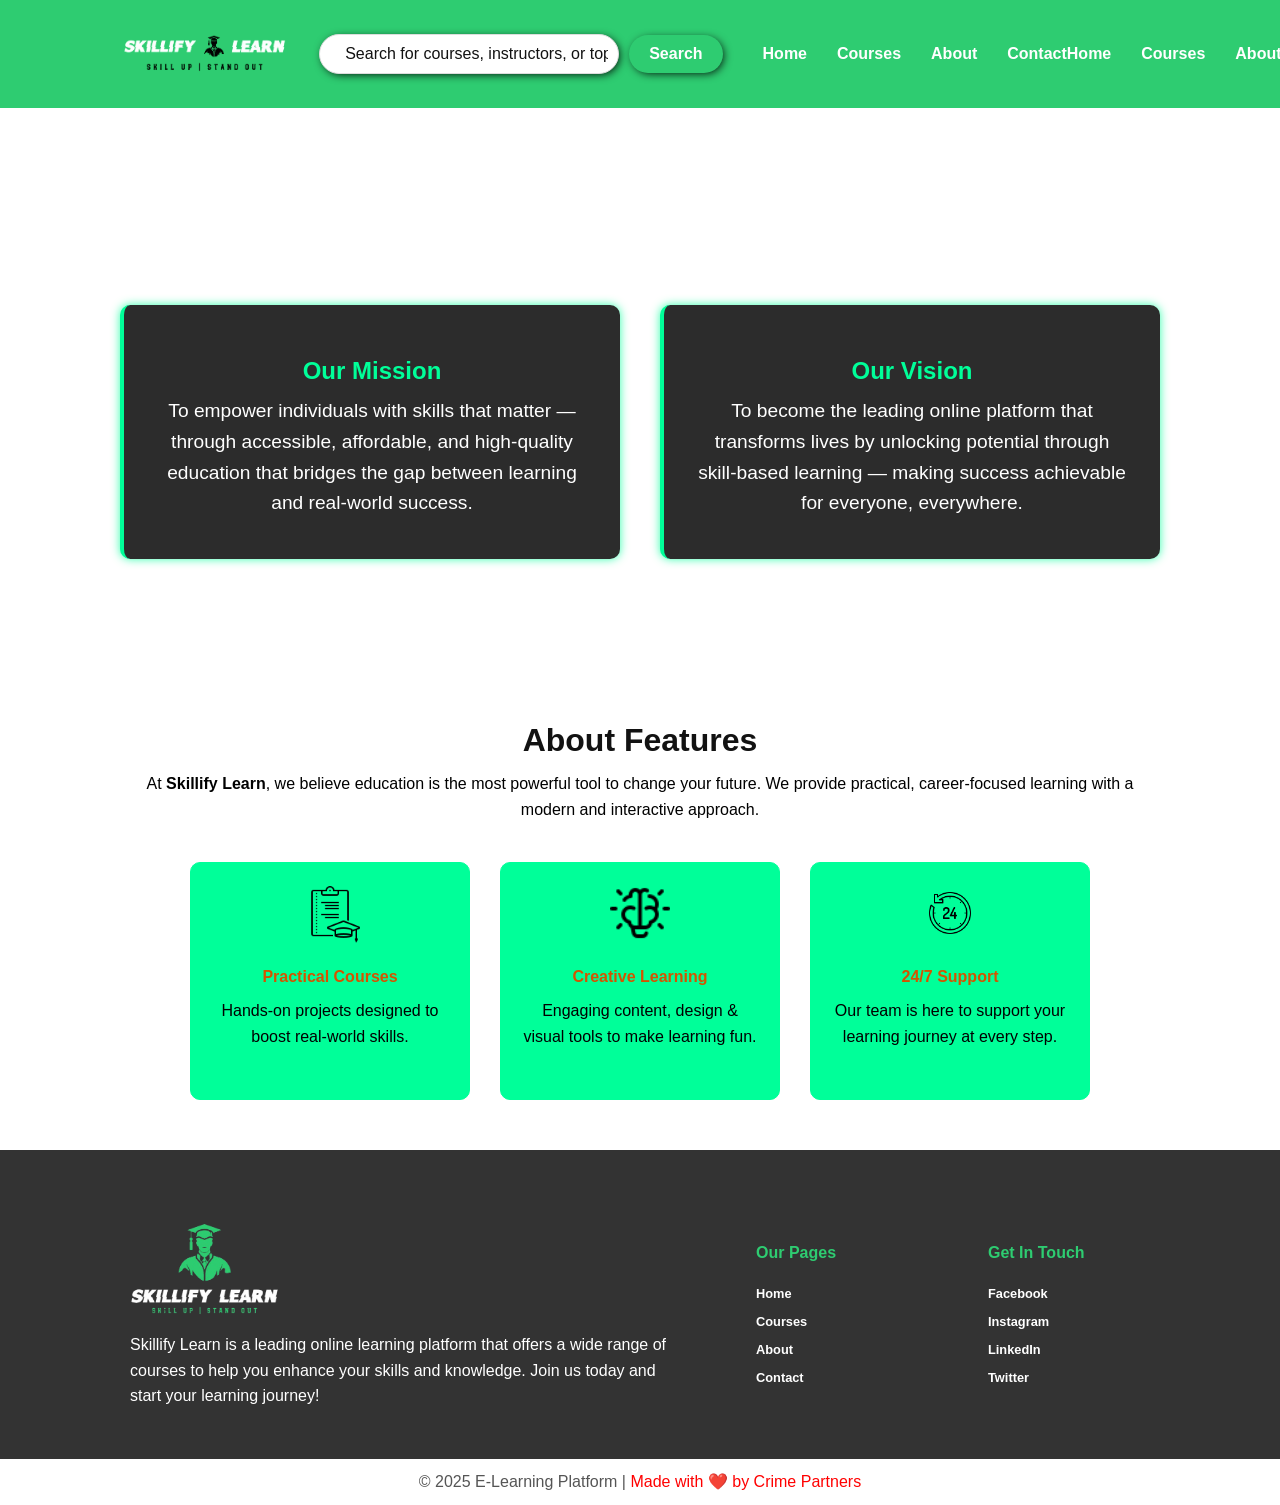
==== about.html @ cf837aef "Initial commit from VS Code" ====
<!DOCTYPE html>
<html lang="en">
<head>
    <meta charset="UTF-8">
    <meta name="viewport" content="width=device-width, initial-scale=1.0">
    <title>About Us</title>
    <link rel="stylesheet" href="stylesheet.css">
    <script>
      function toggleMenu() {
        const nav = document.getElementById('navbar');
        nav.classList.toggle('active');
      }
    </script>
    
</head>
<body>
    <!-- Header Section -->
    <header class="header">
        <a href="index.html" class="logo-link">
            <img src="web_logo.png" alt="skillify Learn logo" class="logo" >
        </a>
        <div class="search-bar">
            <input type="text" placeholder="Search for courses, instructors, or topics...">
            <button class="search-btn">Search</button>
        </div>
        
          <!-- Hamburger Menu -->
          <div class="menu-icon" onclick="toggleMenu()">
            ☰
          </div>
        
          <div class="nav" id="navbar">
            <ul>
              <li><a href="#">Home</a></li>
              <li><a href="#">Courses</a></li>
              <li><a href="#">About</a></li>
              <li><a href="#">Contact</a></li>
            </ul>
          </div>
        
          
        
        <nav class="nav">
            <ul>
                <li><a href="index.html">Home</a></li>
                <li><a href="course list.html">Courses</a></li>
                <li><a href="about.html">About</a></li>
                <li><a href="contact us.html">Contact</a></li>
            </ul>
        </nav>
        <button class="auth-btn"> <a href="login.html" style="text-decoration: none; color: black;">Login</a></button>
    </header>

    <!-- Main Content -->
    <main class="about-us" >
        <div >
            <h2>About Us</h2>
            <p>Welcome to Skillify Learn, your premier destination for online learning. <br>We are dedicated to providing high-quality courses that empower individuals to enhance their skills and knowledge.</p>
           
        </div>
        <div class="mission-vision">
            <div class="mission">
              <h3><span class="highlight">Our</span> Mission</h3>
              <p>
                To empower individuals with skills that matter — through accessible, affordable, and high-quality education that bridges the gap between learning and real-world success.
              </p>
            </div>
            <div class="vision">
              <h3><span class="highlight">Our</span> Vision</h3>
              <p>
                To become the leading online platform that transforms lives by unlocking potential through skill-based learning — making success achievable for everyone, everywhere.
              </p>
            </div>
          </div>
    </main>

    <section  class="Feature-section">
        <div class="container">
          <div class="feature-content">
            <h2>About Features</h2>
            <p>
              At <strong>Skillify Learn</strong>, we believe education is the most powerful tool to change your future. 
              We provide practical, career-focused learning with a modern and interactive approach.
            </p>
      
           
            
      
            <!-- Features Section -->
            <div class="features">
              <div class="feature-box">
                <img src="icons/icons8-syllabus-80.png" alt="clipboard with cap">
                <h4>Practical Courses</h4>
                <p>Hands-on projects designed to boost real-world skills.</p>
              </div>
      
              <div class="feature-box">
                <img src="icons/icons8-bright-mind-48.png" alt="brain light bulb">
                <h4>Creative Learning</h4>
                <p>Engaging content, design & visual tools to make learning fun.</p>
              </div>
      
              <div class="feature-box">
                <img src="icons/icons8-last-24-hours-100.png" alt="24/7 Support Icon">
                <h4>24/7 Support</h4>
                <p>Our team is here to support your learning journey at every step.</p>
              </div>
            </div>
          </div>
        </div>
      </section>
      

    <!-- Footer content -->
    <footer >
      <div class="footer-container">
          <div style="width: 60%;">
              <img src="footer_logo.png" alt="skillify logo" class="footer-logo">
              <p>Skillify Learn is a leading online learning platform that offers a wide range of courses to help you enhance your skills and knowledge. Join us today and start your learning journey!</p>
          </div>
          <div style="width: 20%;">
              <h4>Our Pages</h4>
              <ul class="footer-list">
                  <li><a href="index.html">Home</a></li>
                  <li><a href="course list.html">Courses</a></li>
                  <li><a href="about.html">About</a></li>
                  <li><a href="contact us.html">Contact</a></li>
              </ul>
          </div>
          <div style="width: 20%;">
              <h4>Get In Touch</h4>
              <ul class="footer-list">
                  <li><a href="#">Facebook</a></li>
                  <li><a href="#">Instagram</a></li>
                  <li><a href="#">LinkedIn</a></li>
                  <li><a href="#">Twitter</a></li>
              </ul>
          </div>
          
          
              
      </div>
      <p>&copy; 2025 E-Learning Platform | <span>Made with ❤️ by Crime Partners</span></p>
  </footer>
    
</body>
</html>
---- stylesheet.css ----
/* Google Font */
@import url('https://fonts.googleapis.com/css2?family=Poppins:wght@300;400;600&display=swap');

:root {
    --primary-green: #1abc9c;
    --accent-green: #2ecc71;
    --main-black: #121212;
    --light-bg: #f8f9fa;
    --dark-gray: #2c3e50;
    --light-gray: lightgrey;
    --highlight: #a3e635;
  }


* {
    margin: 0;
    padding: 0;
    box-sizing: border-box;
    font-family: 'Roboto', sans-serif;
}

body{
    margin: 0;
    padding-top: 85px 0px 0px 0px;
}


/* Base font for all headings */
h1, h2, h3, h4, h5, h6 {
    font-family: 'Roboto', sans-serif;
    font-weight: 700;
    line-height: 1.3;
    margin-top: 20px;
    margin-bottom: 10px;
    color: #121212;
  }
  
  /* Specific sizes */
  h1 {
    font-size: 2.5rem;
    color: #2ecc71;
    padding-bottom: 5px;
  }
  
  h2 {
    font-size: 2rem;
    color: #121212;
  }
  
  h3 {
    font-size: 1.5rem;
    color: #8e44ad;
  }
  
  h4 {
    font-size: 1.rem;
    color: #d35400;
  }
  
  h5 {
    font-size: 1.25rem;
    color: #16a085;
    text-transform: uppercase;
  }
  
  h6 {
    font-size: 1rem;
    color: #7f8c8d;
    font-style: italic;
  }

  p {
    margin-bottom: 30px;
    line-height: 1.6;
  }
  


.login-container {
    
    padding: 20px;
    background-color: lightgrey;
    box-shadow: black 2px 2px 10px -2px;
    border-radius: 10px;
    text-align: center;
    align-content: center;
    width: 400px;
    height: 400px;
    backdrop-filter: blur(8px);
}

.register-container {
    padding: 20px;
    background-color: lightgrey;
    box-shadow: black 2px 2px 10px -2px;
    border-radius: 10px;
    text-align: center;
    align-content: center;
    width: 100%;
    max-width: 400px;
    height: 530px;
    backdrop-filter: blur(8px);
}



.input-box {
    margin: 10px 20px 20px;
}

.input-box input {
    width: 100%;
    padding: 10px;
    border: 1px solid #ddd;
    backdrop-filter: blur(8px);
    box-shadow: black 2px 2px 10px -2px;
    border-radius: 30px;
    font-size: 16px;
}

.input-box input:focus {
    border-radius: 30px;
    padding-left: 30px;
    outline: none;
    box-shadow: inset rgba(0, 0, 0, 0.595) 2px 2px 15px -2px;
}


/* form button */

.login-btn {
    border: 1px solid #ddd;
    box-shadow: black 2px 2px 10px -2px;
    border-radius: 30px;
    direction: none;
    width: 40%;
    padding: 10px;
    cursor: pointer;
    font-size: 16px;
    font-weight: 600;
    margin-bottom: 20px;
}

.login-btn:hover {
    border-radius: 30px;
    color: #2ee616;
    font-weight: 600;
    box-shadow: inset rgba(0, 0, 0, 0.595) 2px 2px 15px -2px;
}

.register-link {
    margin-top: 10px;
    font-size: 14px;
}

.register-link a {
    color: blue;
    text-decoration: none;
    font-weight: 600;
}

.register-link a:hover {
    text-decoration: underline;
}

.login-link {
    margin-top: 10px;
    font-size: 14px;
}

.login-link a {
    color:blue;
    text-decoration: none;
    font-weight: 600;
}

.login-link a:hover {
    text-decoration: underline;
}

.checkbox-group {
    display: flex;
    flex-direction: row;
    align-items: flex-start;
    gap: 30px;
    margin: 5px 0 25px 30px;
}

.checkbox-group label {
    font-size: 16px;
    cursor: pointer;
}

.checkbox-group input {
    margin-right: 10px;
    cursor: pointer;
}

::placeholder {
    color: #121212;
    font-size: 16px;
    padding-left: 15px;
}


/* Header and Navigation */

.header {
    background: #2ecc71;
    color: white;
    display: flex;
    margin: auto;
    width: 100%;
    top: 0;
    height: 12%;
    justify-content: space-between;
    align-items: center;
    padding:5px 70px 5px 50px;
    position: fixed;
    z-index: 999;
}

.search-bar{
    display: flex;
    align-items: center;
    justify-content: center;
    gap: 10px;
    margin-right: 40px;
}

.search-bar input[type="text"] {
    padding: 10px;
    border: 1px solid #ddd;
    border-radius: 30px;
    font-size: 16px;
    width: 300px;
    box-shadow: black 2px 2px 10px -2px;
}
.search-bar input[type="text"]:focus {
    border-radius: 30px;
    padding-left: 30px;
    outline: none;
    box-shadow: inset rgba(0, 0, 0, 0.595) 2px 2px 15px -2px;
}
.search-bar button {
    background: #2ecc71;
    color: white;
    padding: 10px 20px;
    border: none;
    box-shadow: black 2px 2px 10px -2px;
    border-radius: 30px;
    font-weight: 600;
    font-size: 16px;
    cursor: pointer;
}
.search-bar button:hover {
    background: #27ae60;
    box-shadow: inset rgba(0, 0, 0, 0.595) 3px 3px 10px -1px;
}


.logo {
    font-size: 20px;
    height: 50px;
    margin-left: 40px;
}

.nav ul {
    list-style: none;
    display: flex;
    gap: 30px;
}

.nav a {
    color: white;
    text-decoration: none;
    font-weight: 600;
}
.nav a.active ,.nav a:hover {
    border-bottom: 2px solid black;
    padding-bottom: 5px;
    color: #121212;
}


/* Button in Header */
.auth-btn {
    background-color: white;
    border: none;
    border-radius: 30px;
    padding: 10px 25px;
    font-size: 16px;
    font-weight: 600;
    cursor: pointer;
    box-shadow: black 3px 3px 10px -3px;
  }
  
 
  .auth-btn:hover {
    background-color: white;
    box-shadow: inset rgba(0, 0, 0, 0.595) 3px 3px 10px -1px;
  }
  

.main-content {
  background-image: url('https://i.pinimg.com/736x/30/8f/2f/308f2fd627c36e007527bc50337f6c7b.jpg');
    padding: 120px;
    background-repeat: no-repeat;
    background-size: cover;
    background-position: center;
    height: 650px;
    text-align: center;
    align-content: center;

}

.main-content p{
    font-size: 1.2rem;
    color: #ffffff;
    margin-bottom: 20px;
    
}

.main-content h2 {
    color: #2ecc71;
    font-size: 2.5rem;
}

.explore-btn {
  background-color: #2ecc71;
  color: white;
  padding: 12px 25px;
  border: none;
  box-shadow: rgb(0, 0, 0) 2px 2px 10px 1px;
  border-radius: 30px;
  font-size: 16px;
  font-weight: 600;
  cursor: pointer;
  box-shadow: 2px 2px 10px -3px black;
  transition: 0.3s;
}

.explore-btn:hover {
  background: #000000;
    box-shadow: #27ae60 0px 0px 15px 4px;
}



.footer-container {
    background: #333;
    color: white;
    padding: 40px 60px;
    margin: 0;
    display: flex;
    align-items: center;
    align-content: center;
    text-align: left;
    flex-direction: row;
    justify-content: center;
    justify-content: space-evenly;
    flex-wrap: wrap; /* for responsive layout */
}



.footer-container p{
    padding : 0px 70px 0px 70px;
    color: #ffffff;
    text-align: left;
}

.footer-logo {
    margin-left: 40px;
    margin-bottom: -30px;
    width: 30%;

}


.footer-container h4 {
    color: #2ecc71;
    font-size: 1rem;
    margin-bottom: 20px;
}
.footer-list {
    list-style: none;
    padding: 0;
    margin: 0;
    display: flex;
    flex-direction: column;
    gap: 10px;    
}

.footer-list a {
    color: #ffffff;
    text-decoration: none;
    font-size: .8rem;
    font-weight: 600;
}
.footer-list a:hover {
    text-decoration: underline;
    color: #fff;
}

footer p {
  text-align: center;
  margin-top: 10px;
  margin-bottom: 10px;
  justify-content: center;
  font-size: 1rem;
  color: #555;
}
footer span {
  color: red;
}





/* Course List and Cards */
.our-courses{
    padding: 0px 20px 60px 20px;
    margin-bottom: 100px;
    background: #f8f9fa;
    text-align: center;
    height: 350px;
    align-content: center;
    background-image: url('https://i.pinimg.com/736x/9c/51/77/9c5177d4ce5ef4433cad282226e8f0e3.jpg'); ;
    background-repeat: no-repeat;
    background-size: cover;
    background-position: center;
}

.our-courses h2{
    margin-bottom: 20px;
    color: #121212;
    font-size: 2.5rem;
}

.our-courses p{
    margin-bottom: 20px;
    color: #121212;
    font-size: 1.2rem;
}

.course-list{
    display: flex;
    flex-direction: row;
    flex-wrap:  wrap;
    align-items: center;
    justify-content: center;
    gap: 20px;
    margin: 0px 60px 60px 60px;
}

.course-card{
    background: #C3EDC0;
    border-radius: 10px;
    padding: 10px;
    box-shadow: black 2px 2px 10px -4px;
    width: 300px;
    height: 400px;
    text-align: center;
    margin-bottom: 30px;
}

.course-card:hover {
    background: #c3edc0d2;
    box-shadow: black 2px 2px 10px -1px;
}

.course-price-rating {
    padding: 0 20px 0 20px;
    display: flex;
    justify-content: space-between;
    align-items: center;
    font-size: 1.2rem;
    margin-top: 20px;
}

.course-price {
    color: #27ae60; /* Green color for the price */
    font-weight: bold;
}

.course-rating {
    color: #f39c12; /* Yellow color for the rating */
    font-size: smaller;
}
.course-image{
    width: 100%;
    height: 180px;
    border-radius: 10px;
    object-fit: cover;
}


.enroll-btn {
    background: #2ecc71;
    color: white;
    padding: 10px 20px;
    border: none;
    box-shadow: black 2px 2px 10px -2px;
    border-radius: 50px;
    cursor: pointer;
    margin-top: 20px;
    font-weight: 600;
    font-size: 16px;
}
.enroll-btn:hover {
    background: #27ae60;
    box-shadow: inset rgba(0, 0, 0, 0.595) 3px 3px 10px -1px;
}


.RecentCourses{

    padding: 40px 20px 40px 20px;

}

.RecentCourses h2{
    text-align: center;
    margin-bottom: 60px;
}

.company-section{
    padding: 40px 20px 40px 20px;
    border-radius: 10px;
    margin-bottom: 50px;
}
.company-section h6{
    text-align: center;
    margin-bottom: 40px;
}

.logos-container{
    display: flex;
    flex-direction: row;
    flex-wrap: wrap;
    align-items: center;
    justify-content: center;
    gap: 60px;
}


/* contact us page */

.contact-us{
    padding: 0px 20px 60px 20px;
    background-color: #000000;
    text-align: center;
    height: 650px;
    align-content: center;
    background-position: bottom;
}


.contact-us p{
    margin-bottom: 20px;
    color: #ffffff;
    font-size: 1.2rem;
}


.contact-section {
    padding: 60px 100px;

  }
  
  .contact-container {
    display: flex;
    flex-wrap: wrap;
    gap: 50px;
    justify-content: center;
  }
  
  .contact-form {
    background-color: lightgray;
    padding: 20px 50px;
    width: 40%;
    border-radius: 10px;
  }
  
  .contact-form h2 {
    text-align: center;
    margin-bottom: 20px;
  }
  
  .contact-form input,
  .contact-form textarea {
    width: 100%;
    padding: 10px;
    border: 1px solid #ddd;
    box-shadow: black 2px 2px 10px -2px;
    border-radius: 10px;
    font-size: 16px;
    margin-bottom: 20px;
  }

  .contact-form input:focus,
  .contact-form textarea:focus {
    border-radius: 10px;
    border: solid 1px #ddd;
    outline : none;
    padding-left: 20px;
    box-shadow: inset rgba(0, 0, 0, 0.595) 2px 2px 15px -2px;
  }
  
  .contact-form button {
    border: 1px solid #ddd;
    box-shadow: black 2px 2px 10px -2px;
    border-radius: 30px;
    width: 40%;
    padding: 10px;
    cursor: pointer;
    font-size: 16px;
    font-weight: 600;
    margin-bottom: 20px;
  }
  
  .contact-form button:hover {
    border-radius: 30px;
    color: #2ee616;
    font-weight: 600;
    box-shadow: inset rgba(0, 0, 0, 0.595) 2px 2px 15px -2px;
  }
  
  .contact-info {
    width: 50%;
  }
  

  .info-icons {
    display: flex;
    flex-wrap: wrap;
    gap: 20px;
    margin-bottom: 10px;
    text-align: center;
  }
  
  .info-box {
    display: flex;
    flex-direction: column;
    align-items: center;
    justify-content: center;
    gap: 15px;
    width: 45%;
  }
  
  .info-box img {
    width: 30px;
    height: 30px;
    margin-bottom: -10px;
  }
  

  
  .map iframe {
    width: 100%;
    border: none;
    border-radius: 8px;
  }
  .contact-image-container {
    position: relative;
    width: 100%;
    height: 400px;
    margin-bottom: 20px;
    overflow: hidden;
    border-radius: 10px;
    display: flex;
    justify-content: center;
    
  }
  
  .contact-image {
    align-content: center;
    width: 80%;
    height: 100%;
    object-fit: cover;
    border-radius: 10px;
    filter: brightness(0.3); /* darken the image */
  }
  
  .overlay-text {
    position: absolute;
    top: 50%;
    left: 50%;
    transform: translate(-50%, -50%);
    color: white;
    text-align: center;    
    padding: 20px;
    border-radius: 10px;
  }
  

  /* about us page */

.about-us{
    padding: 60px;
    height: 650px;
    text-align: center;
    align-content: center;
    background-image: url('https://i.pinimg.com/736x/a3/7b/05/a37b05d6c5f3b4fecdc728a2e378ca0a.jpg');
    background-repeat: no-repeat;
    background-size: cover;
}

.about-us h2{
    margin-bottom: 20px;
    color: #ffffff;
    font-size: 3rem;
}
.about-us p{
    margin-bottom: 20px;
    color: #ffffff;
    font-size: 1.2rem;
    text-align: center;
}

  .mission-vision {
    display: flex;
    flex-wrap: wrap;
    gap: 40px;
    justify-content: center;
    align-items: stretch; /* or center */
    width: 100%; /* make full width so content has space */
    margin-top: 50px;
  }
  
  .mission, .vision {
    flex: 1 1 400px;
    max-width: 500px;
    background-color: #2c2c2c;
    padding: 30px;
    border-radius: 10px;
    border-left: 4px solid #00ff99;
    box-shadow: 0 0 10px rgba(0, 255, 153, 0.804);
  }
  
  
  .mission h3, .vision h3 {
    color: #00ff99;
    margin-bottom: 10px;
  }
  
  .mission p, .vision p {
    color: #ffffff;
    margin-bottom: 10px;
  }


  

  .feature-section {
    padding: 80px 20px;
  }
  
  .feature-content {
    height: 500px;
    max-width: 1000px;
    margin: auto;
    text-align: center;
    align-content: center;
  }
  
  .features {
    display: flex;
    justify-content: center;
    flex-wrap: wrap;
    margin-top: 40px;
    gap: 30px;
  }
  
  .feature-box {
    background: #00ff99;
    padding: 20px;
    border-radius: 10px;
    align-content: center;
    width: 280px;
    transition: 0.3s ease;
    border: 1px solid #00ff99;
  }
  
  
  .feature-box img {
    width: 60px;
  }
  
  .menu-icon {
    display: none;
    font-size: 28px;
    color: white;
    cursor: pointer;
  }



  @media (max-width: 768px) {

    
    
    .header {
        flex-direction: row;
        align-items: flex-start;
        padding: 10px 20px;
        height: auto;
    }

    .search-bar {
        width: 40%;
        margin: 10px 0;
        justify-content: flex-start;
    }

    .search-bar input[type="text"] {
        width: 40%;
    }

    .menu-icon {
        display: block;
        cursor: pointer;
        margin-left: auto;
      display: block;
    }
  
    .nav {
      display: none;
    }
  
    .nav.active {
      display: block;
    }
  
    .nav ul {
      flex-direction: column;
    }

    .auth-btn {
        width:15%;
        text-align: center;
        margin-top: 10px;
    }

    .main-content {
        padding: 20px;
        text-align: center;
    }

    .course-list {
        flex-direction: column;
        align-items: center;
    }

    .course-card {
        width: 90%;
        margin: 10px 0;
    }

    .footer-logo{
        width: 40%;
        margin-bottom: -30px 0px;
        margin-left: -10px;
        
    }

footer{
  align-content: center;
}
    .footer-container {
        flex-direction: column;
        justify-content: center;
        align-content: center;
        text-align: center
    }

    .footer-container > div {
        width: 100% !important;
        margin-bottom: 20px;
    }

    .logos-container {
        flex-wrap: wrap;
        justify-content: center;
        gap: 40px;
    }

    .company-logo {
        width: 60px;
        height: auto;
    }

    body {
        font-size: 14px;
    }

    h2, h3 {
        font-size: 1.5em;
    }

    img {
        max-width: 100%;
        height: auto;
    }
}
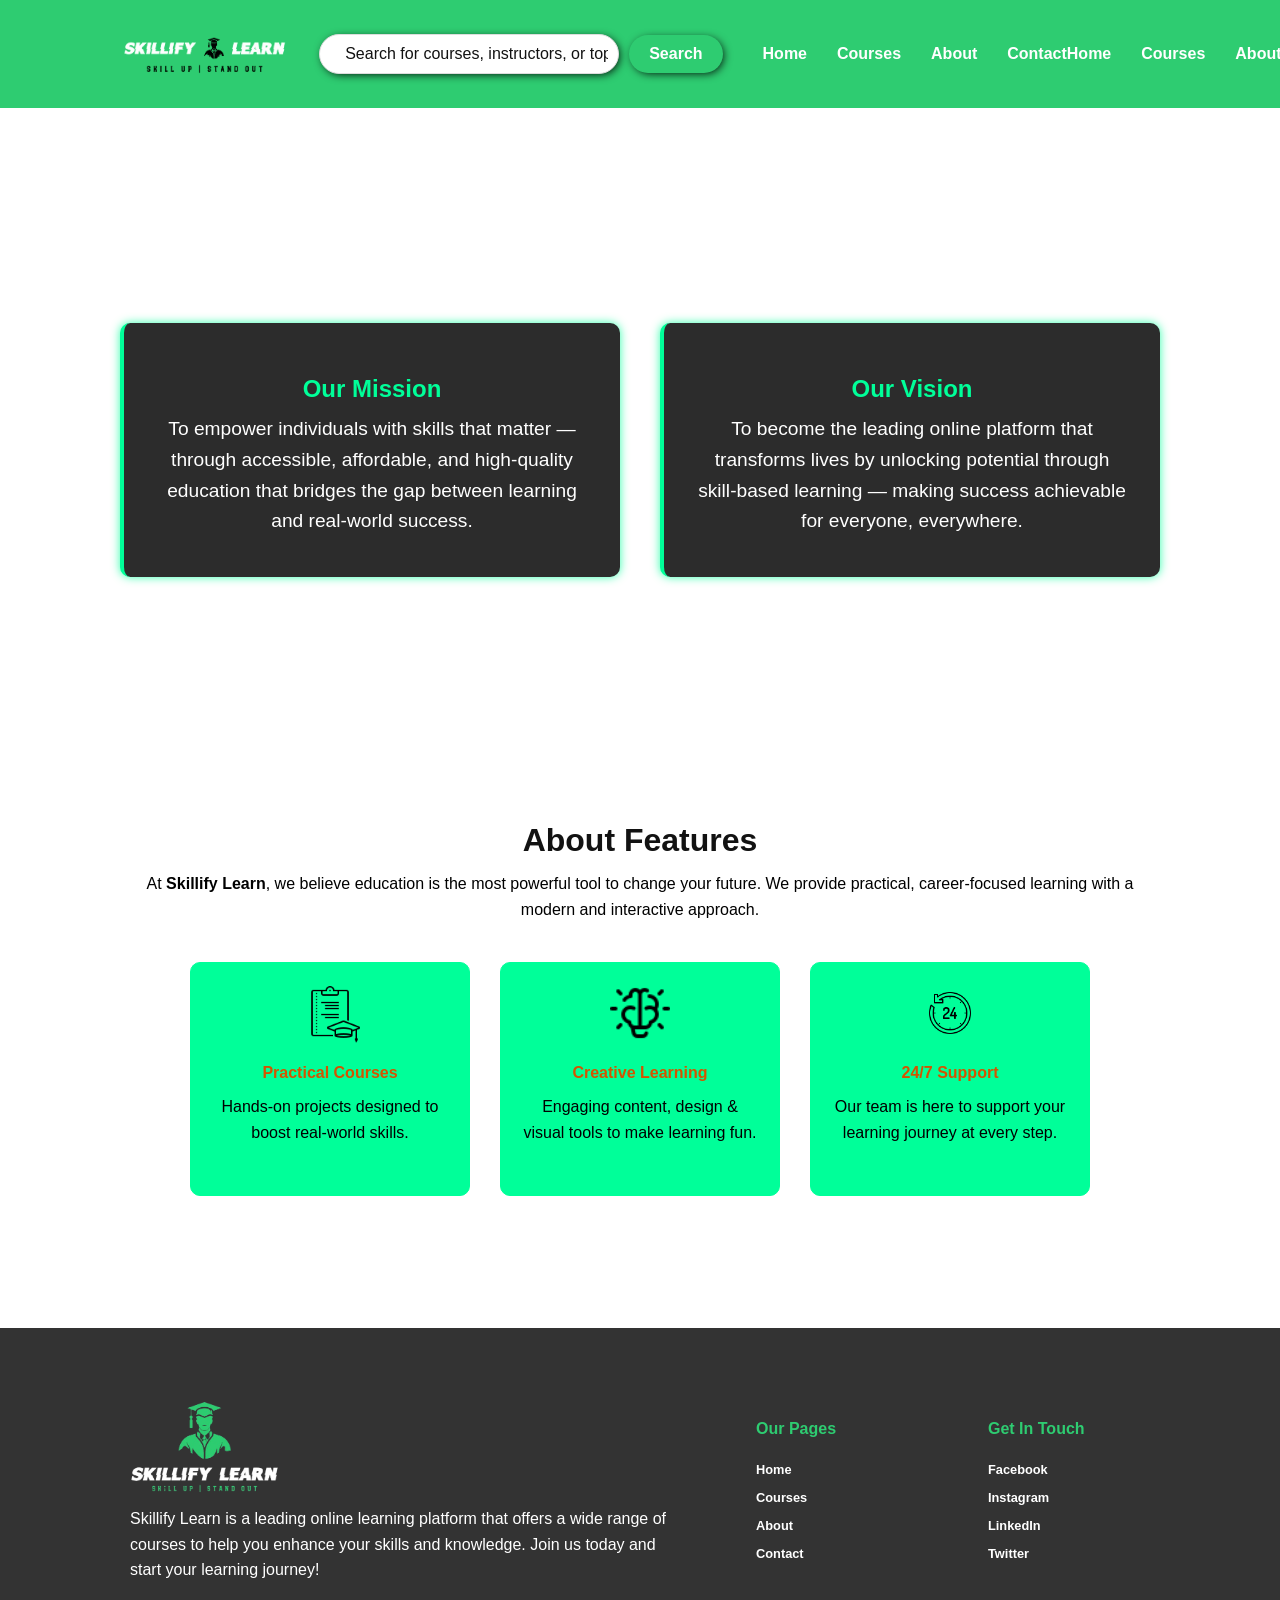
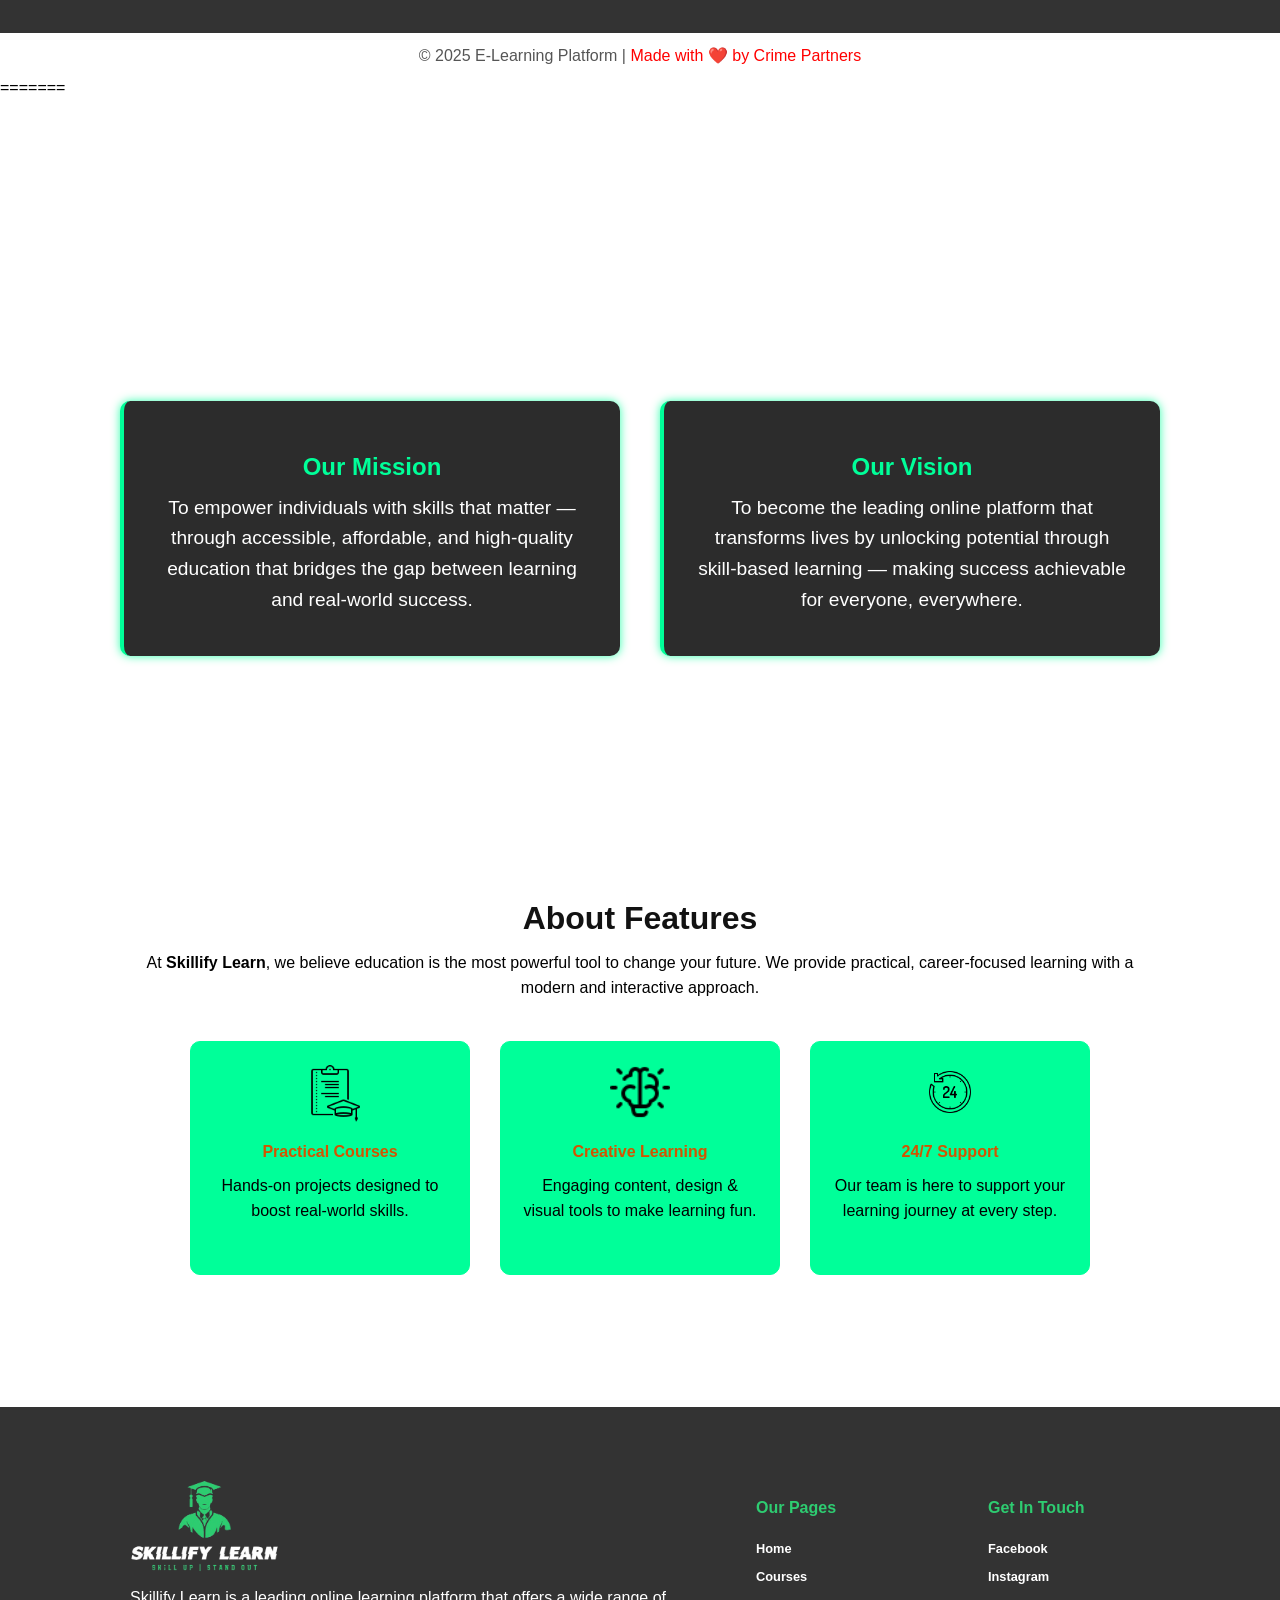
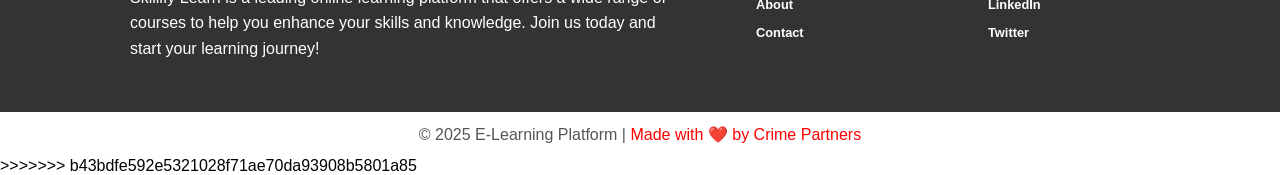
==== commit f57a8e5e: "from VS Code" ====
--- a/about.html
+++ b/about.html
@@ -1,3 +1,4 @@
+<<<<<<< HEAD
 <!DOCTYPE html>
 <html lang="en">
 <head>
@@ -144,4 +145,152 @@
   </footer>
     
 </body>
+=======
+<!DOCTYPE html>
+<html lang="en">
+<head>
+    <meta charset="UTF-8">
+    <meta name="viewport" content="width=device-width, initial-scale=1.0">
+    <title>About Us</title>
+    <link rel="stylesheet" href="stylesheet.css">
+    <script>
+      function toggleMenu() {
+        const nav = document.getElementById('navbar');
+        nav.classList.toggle('active');
+      }
+    </script>
+    
+</head>
+<body>
+    <!-- Header Section -->
+    <header class="header">
+        <a href="index.html" class="logo-link">
+            <img src="web_logo.png" alt="skillify Learn logo" class="logo" >
+        </a>
+        <div class="search-bar">
+            <input type="text" placeholder="Search for courses, instructors, or topics...">
+            <button class="search-btn">Search</button>
+        </div>
+        
+          <!-- Hamburger Menu -->
+          <div class="menu-icon" onclick="toggleMenu()">
+            ☰
+          </div>
+        
+          <div class="nav" id="navbar">
+            <ul>
+              <li><a href="#">Home</a></li>
+              <li><a href="#">Courses</a></li>
+              <li><a href="#">About</a></li>
+              <li><a href="#">Contact</a></li>
+            </ul>
+          </div>
+        
+          
+        
+        <nav class="nav">
+            <ul>
+                <li><a href="index.html">Home</a></li>
+                <li><a href="course list.html">Courses</a></li>
+                <li><a href="about.html">About</a></li>
+                <li><a href="contact us.html">Contact</a></li>
+            </ul>
+        </nav>
+        <button class="auth-btn"> <a href="login.html" style="text-decoration: none; color: black;">Login</a></button>
+    </header>
+
+    <!-- Main Content -->
+    <main class="about-us" >
+        <div >
+            <h2>About Us</h2>
+            <p>Welcome to Skillify Learn, your premier destination for online learning. <br>We are dedicated to providing high-quality courses that empower individuals to enhance their skills and knowledge.</p>
+           
+        </div>
+        <div class="mission-vision">
+            <div class="mission">
+              <h3><span class="highlight">Our</span> Mission</h3>
+              <p>
+                To empower individuals with skills that matter — through accessible, affordable, and high-quality education that bridges the gap between learning and real-world success.
+              </p>
+            </div>
+            <div class="vision">
+              <h3><span class="highlight">Our</span> Vision</h3>
+              <p>
+                To become the leading online platform that transforms lives by unlocking potential through skill-based learning — making success achievable for everyone, everywhere.
+              </p>
+            </div>
+          </div>
+    </main>
+
+    <section  class="Feature-section">
+        <div class="container">
+          <div class="feature-content">
+            <h2>About Features</h2>
+            <p>
+              At <strong>Skillify Learn</strong>, we believe education is the most powerful tool to change your future. 
+              We provide practical, career-focused learning with a modern and interactive approach.
+            </p>
+      
+           
+            
+      
+            <!-- Features Section -->
+            <div class="features">
+              <div class="feature-box">
+                <img src="icons/icons8-syllabus-80.png" alt="clipboard with cap">
+                <h4>Practical Courses</h4>
+                <p>Hands-on projects designed to boost real-world skills.</p>
+              </div>
+      
+              <div class="feature-box">
+                <img src="icons/icons8-bright-mind-48.png" alt="brain light bulb">
+                <h4>Creative Learning</h4>
+                <p>Engaging content, design & visual tools to make learning fun.</p>
+              </div>
+      
+              <div class="feature-box">
+                <img src="icons/icons8-last-24-hours-100.png" alt="24/7 Support Icon">
+                <h4>24/7 Support</h4>
+                <p>Our team is here to support your learning journey at every step.</p>
+              </div>
+            </div>
+          </div>
+        </div>
+      </section>
+      
+
+    <!-- Footer content -->
+    <footer >
+      <div class="footer-container">
+          <div style="width: 60%;">
+              <img src="footer_logo.png" alt="skillify logo" class="footer-logo">
+              <p>Skillify Learn is a leading online learning platform that offers a wide range of courses to help you enhance your skills and knowledge. Join us today and start your learning journey!</p>
+          </div>
+          <div style="width: 20%;">
+              <h4>Our Pages</h4>
+              <ul class="footer-list">
+                  <li><a href="index.html">Home</a></li>
+                  <li><a href="course list.html">Courses</a></li>
+                  <li><a href="about.html">About</a></li>
+                  <li><a href="contact us.html">Contact</a></li>
+              </ul>
+          </div>
+          <div style="width: 20%;">
+              <h4>Get In Touch</h4>
+              <ul class="footer-list">
+                  <li><a href="#">Facebook</a></li>
+                  <li><a href="#">Instagram</a></li>
+                  <li><a href="#">LinkedIn</a></li>
+                  <li><a href="#">Twitter</a></li>
+              </ul>
+          </div>
+          
+          
+              
+      </div>
+      <p>&copy; 2025 E-Learning Platform | <span>Made with ❤️ by Crime Partners</span></p>
+  </footer>
+    
+</body>
+>>>>>>> b43bdfe592e5321028f71ae70da93908b5801a85
 </html>
--- a/stylesheet.css
+++ b/stylesheet.css
@@ -1,3 +1,4 @@
+<<<<<<< HEAD
 /* Google Font */
 @import url('https://fonts.googleapis.com/css2?family=Poppins:wght@300;400;600&display=swap');
 
@@ -909,3 +910,916 @@
 
 
 
+=======
+/* Google Font */
+@import url('https://fonts.googleapis.com/css2?family=Poppins:wght@300;400;600&display=swap');
+
+:root {
+    --primary-green: #1abc9c;
+    --accent-green: #2ecc71;
+    --main-black: #121212;
+    --light-bg: #f8f9fa;
+    --dark-gray: #2c3e50;
+    --light-gray: lightgrey;
+    --highlight: #a3e635;
+  }
+
+
+* {
+    margin: 0;
+    padding: 0;
+    box-sizing: border-box;
+    font-family: 'Roboto', sans-serif;
+}
+
+body{
+    margin: 0;
+    padding-top: 85px 0px 0px 0px;
+}
+
+
+/* Base font for all headings */
+h1, h2, h3, h4, h5, h6 {
+    font-family: 'Roboto', sans-serif;
+    font-weight: 700;
+    line-height: 1.3;
+    margin-top: 20px;
+    margin-bottom: 10px;
+    color: #121212;
+  }
+  
+  /* Specific sizes */
+  h1 {
+    font-size: 2.5rem;
+    color: #2ecc71;
+    padding-bottom: 5px;
+  }
+  
+  h2 {
+    font-size: 2rem;
+    color: #121212;
+  }
+  
+  h3 {
+    font-size: 1.5rem;
+    color: #8e44ad;
+  }
+  
+  h4 {
+    font-size: 1.rem;
+    color: #d35400;
+  }
+  
+  h5 {
+    font-size: 1.25rem;
+    color: #16a085;
+    text-transform: uppercase;
+  }
+  
+  h6 {
+    font-size: 1rem;
+    color: #7f8c8d;
+    font-style: italic;
+  }
+
+  p {
+    margin-bottom: 30px;
+    line-height: 1.6;
+  }
+  
+
+
+.login-container {
+    
+    padding: 20px;
+    background-color: lightgrey;
+    box-shadow: black 2px 2px 10px -2px;
+    border-radius: 10px;
+    text-align: center;
+    align-content: center;
+    width: 400px;
+    height: 400px;
+    backdrop-filter: blur(8px);
+}
+
+.register-container {
+    padding: 20px;
+    background-color: lightgrey;
+    box-shadow: black 2px 2px 10px -2px;
+    border-radius: 10px;
+    text-align: center;
+    align-content: center;
+    width: 100%;
+    max-width: 400px;
+    height: 530px;
+    backdrop-filter: blur(8px);
+}
+
+
+
+.input-box {
+    margin: 10px 20px 20px;
+}
+
+.input-box input {
+    width: 100%;
+    padding: 10px;
+    border: 1px solid #ddd;
+    backdrop-filter: blur(8px);
+    box-shadow: black 2px 2px 10px -2px;
+    border-radius: 30px;
+    font-size: 16px;
+}
+
+.input-box input:focus {
+    border-radius: 30px;
+    padding-left: 30px;
+    outline: none;
+    box-shadow: inset rgba(0, 0, 0, 0.595) 2px 2px 15px -2px;
+}
+
+
+/* form button */
+
+.login-btn {
+    border: 1px solid #ddd;
+    box-shadow: black 2px 2px 10px -2px;
+    border-radius: 30px;
+    direction: none;
+    width: 40%;
+    padding: 10px;
+    cursor: pointer;
+    font-size: 16px;
+    font-weight: 600;
+    margin-bottom: 20px;
+}
+
+.login-btn:hover {
+    border-radius: 30px;
+    color: #2ee616;
+    font-weight: 600;
+    box-shadow: inset rgba(0, 0, 0, 0.595) 2px 2px 15px -2px;
+}
+
+.register-link {
+    margin-top: 10px;
+    font-size: 14px;
+}
+
+.register-link a {
+    color: blue;
+    text-decoration: none;
+    font-weight: 600;
+}
+
+.register-link a:hover {
+    text-decoration: underline;
+}
+
+.login-link {
+    margin-top: 10px;
+    font-size: 14px;
+}
+
+.login-link a {
+    color:blue;
+    text-decoration: none;
+    font-weight: 600;
+}
+
+.login-link a:hover {
+    text-decoration: underline;
+}
+
+.checkbox-group {
+    display: flex;
+    flex-direction: row;
+    align-items: flex-start;
+    gap: 30px;
+    margin: 5px 0 25px 30px;
+}
+
+.checkbox-group label {
+    font-size: 16px;
+    cursor: pointer;
+}
+
+.checkbox-group input {
+    margin-right: 10px;
+    cursor: pointer;
+}
+
+::placeholder {
+    color: #121212;
+    font-size: 16px;
+    padding-left: 15px;
+}
+
+
+/* Header and Navigation */
+
+.header {
+    background: #2ecc71;
+    color: white;
+    display: flex;
+    margin: auto;
+    width: 100%;
+    top: 0;
+    height: 12%;
+    justify-content: space-between;
+    align-items: center;
+    padding:5px 70px 5px 50px;
+    position: fixed;
+    z-index: 999;
+}
+
+.search-bar{
+    display: flex;
+    align-items: center;
+    justify-content: center;
+    gap: 10px;
+    margin-right: 40px;
+}
+
+.search-bar input[type="text"] {
+    padding: 10px;
+    border: 1px solid #ddd;
+    border-radius: 30px;
+    font-size: 16px;
+    width: 300px;
+    box-shadow: black 2px 2px 10px -2px;
+}
+.search-bar input[type="text"]:focus {
+    border-radius: 30px;
+    padding-left: 30px;
+    outline: none;
+    box-shadow: inset rgba(0, 0, 0, 0.595) 2px 2px 15px -2px;
+}
+.search-bar button {
+    background: #2ecc71;
+    color: white;
+    padding: 10px 20px;
+    border: none;
+    box-shadow: black 2px 2px 10px -2px;
+    border-radius: 30px;
+    font-weight: 600;
+    font-size: 16px;
+    cursor: pointer;
+}
+.search-bar button:hover {
+    background: #27ae60;
+    box-shadow: inset rgba(0, 0, 0, 0.595) 3px 3px 10px -1px;
+}
+
+
+.logo {
+    font-size: 20px;
+    height: 50px;
+    margin-left: 40px;
+}
+
+.nav ul {
+    list-style: none;
+    display: flex;
+    gap: 30px;
+}
+
+.nav a {
+    color: white;
+    text-decoration: none;
+    font-weight: 600;
+}
+.nav a.active ,.nav a:hover {
+    border-bottom: 2px solid black;
+    padding-bottom: 5px;
+    color: #121212;
+}
+
+
+/* Button in Header */
+.auth-btn {
+    background-color: white;
+    border: none;
+    border-radius: 30px;
+    padding: 10px 25px;
+    font-size: 16px;
+    font-weight: 600;
+    cursor: pointer;
+    box-shadow: black 3px 3px 10px -3px;
+  }
+  
+ 
+  .auth-btn:hover {
+    background-color: white;
+    box-shadow: inset rgba(0, 0, 0, 0.595) 3px 3px 10px -1px;
+  }
+  
+
+.main-content {
+  background-image: url('https://i.pinimg.com/736x/30/8f/2f/308f2fd627c36e007527bc50337f6c7b.jpg');
+    padding: 120px;
+    background-repeat: no-repeat;
+    background-size: cover;
+    background-position: center;
+    height: 650px;
+    text-align: center;
+    align-content: center;
+
+}
+
+.main-content p{
+    font-size: 1.2rem;
+    color: #ffffff;
+    margin-bottom: 20px;
+    
+}
+
+.main-content h2 {
+    color: #2ecc71;
+    font-size: 2.5rem;
+}
+
+.explore-btn {
+  background-color: #2ecc71;
+  color: white;
+  padding: 12px 25px;
+  border: none;
+  box-shadow: rgb(0, 0, 0) 2px 2px 10px 1px;
+  border-radius: 30px;
+  font-size: 16px;
+  font-weight: 600;
+  cursor: pointer;
+  box-shadow: 2px 2px 10px -3px black;
+  transition: 0.3s;
+}
+
+.explore-btn:hover {
+  background: #000000;
+    box-shadow: #27ae60 0px 0px 15px 4px;
+}
+
+
+
+.footer-container {
+    background: #333;
+    color: white;
+    padding: 40px 60px;
+    margin: 0;
+    display: flex;
+    align-items: center;
+    align-content: center;
+    text-align: left;
+    flex-direction: row;
+    justify-content: center;
+    justify-content: space-evenly;
+    flex-wrap: wrap; /* for responsive layout */
+}
+
+
+
+.footer-container p{
+    padding : 0px 70px 0px 70px;
+    color: #ffffff;
+    text-align: left;
+}
+
+.footer-logo {
+    margin-left: 40px;
+    margin-bottom: -30px;
+    width: 30%;
+
+}
+
+
+.footer-container h4 {
+    color: #2ecc71;
+    font-size: 1rem;
+    margin-bottom: 20px;
+}
+.footer-list {
+    list-style: none;
+    padding: 0;
+    margin: 0;
+    display: flex;
+    flex-direction: column;
+    gap: 10px;    
+}
+
+.footer-list a {
+    color: #ffffff;
+    text-decoration: none;
+    font-size: .8rem;
+    font-weight: 600;
+}
+.footer-list a:hover {
+    text-decoration: underline;
+    color: #fff;
+}
+
+footer p {
+  text-align: center;
+  margin-top: 10px;
+  margin-bottom: 10px;
+  justify-content: center;
+  font-size: 1rem;
+  color: #555;
+}
+footer span {
+  color: red;
+}
+
+
+
+
+
+/* Course List and Cards */
+.our-courses{
+    padding: 0px 20px 60px 20px;
+    margin-bottom: 100px;
+    background: #f8f9fa;
+    text-align: center;
+    height: 350px;
+    align-content: center;
+    background-image: url('https://i.pinimg.com/736x/9c/51/77/9c5177d4ce5ef4433cad282226e8f0e3.jpg'); ;
+    background-repeat: no-repeat;
+    background-size: cover;
+    background-position: center;
+}
+
+.our-courses h2{
+    margin-bottom: 20px;
+    color: #121212;
+    font-size: 2.5rem;
+}
+
+.our-courses p{
+    margin-bottom: 20px;
+    color: #121212;
+    font-size: 1.2rem;
+}
+
+.course-list{
+    display: flex;
+    flex-direction: row;
+    flex-wrap:  wrap;
+    align-items: center;
+    justify-content: center;
+    gap: 20px;
+    margin: 0px 60px 60px 60px;
+}
+
+.course-card{
+    background: #C3EDC0;
+    border-radius: 10px;
+    padding: 10px;
+    box-shadow: black 2px 2px 10px -4px;
+    width: 300px;
+    height: 400px;
+    text-align: center;
+    margin-bottom: 30px;
+}
+
+.course-card:hover {
+    background: #c3edc0d2;
+    box-shadow: black 2px 2px 10px -1px;
+}
+
+.course-price-rating {
+    padding: 0 20px 0 20px;
+    display: flex;
+    justify-content: space-between;
+    align-items: center;
+    font-size: 1.2rem;
+    margin-top: 20px;
+}
+
+.course-price {
+    color: #27ae60; /* Green color for the price */
+    font-weight: bold;
+}
+
+.course-rating {
+    color: #f39c12; /* Yellow color for the rating */
+    font-size: smaller;
+}
+.course-image{
+    width: 100%;
+    height: 180px;
+    border-radius: 10px;
+    object-fit: cover;
+}
+
+
+.enroll-btn {
+    background: #2ecc71;
+    color: white;
+    padding: 10px 20px;
+    border: none;
+    box-shadow: black 2px 2px 10px -2px;
+    border-radius: 50px;
+    cursor: pointer;
+    margin-top: 20px;
+    font-weight: 600;
+    font-size: 16px;
+}
+.enroll-btn:hover {
+    background: #27ae60;
+    box-shadow: inset rgba(0, 0, 0, 0.595) 3px 3px 10px -1px;
+}
+
+
+.RecentCourses{
+
+    padding: 40px 20px 40px 20px;
+
+}
+
+.RecentCourses h2{
+    text-align: center;
+    margin-bottom: 60px;
+}
+
+.company-section{
+    padding: 40px 20px 40px 20px;
+    border-radius: 10px;
+    margin-bottom: 50px;
+}
+.company-section h6{
+    text-align: center;
+    margin-bottom: 40px;
+}
+
+.logos-container{
+    display: flex;
+    flex-direction: row;
+    flex-wrap: wrap;
+    align-items: center;
+    justify-content: center;
+    gap: 60px;
+}
+
+
+/* contact us page */
+
+.contact-us{
+    padding: 0px 20px 60px 20px;
+    background-color: #000000;
+    text-align: center;
+    height: 650px;
+    align-content: center;
+    background-position: bottom;
+}
+
+
+.contact-us p{
+    margin-bottom: 20px;
+    color: #ffffff;
+    font-size: 1.2rem;
+}
+
+
+.contact-section {
+    padding: 60px 100px;
+
+  }
+  
+  .contact-container {
+    display: flex;
+    flex-wrap: wrap;
+    gap: 50px;
+    justify-content: center;
+  }
+  
+  .contact-form {
+    background-color: lightgray;
+    padding: 20px 50px;
+    width: 40%;
+    border-radius: 10px;
+  }
+  
+  .contact-form h2 {
+    text-align: center;
+    margin-bottom: 20px;
+  }
+  
+  .contact-form input,
+  .contact-form textarea {
+    width: 100%;
+    padding: 10px;
+    border: 1px solid #ddd;
+    box-shadow: black 2px 2px 10px -2px;
+    border-radius: 10px;
+    font-size: 16px;
+    margin-bottom: 20px;
+  }
+
+  .contact-form input:focus,
+  .contact-form textarea:focus {
+    border-radius: 10px;
+    border: solid 1px #ddd;
+    outline : none;
+    padding-left: 20px;
+    box-shadow: inset rgba(0, 0, 0, 0.595) 2px 2px 15px -2px;
+  }
+  
+  .contact-form button {
+    border: 1px solid #ddd;
+    box-shadow: black 2px 2px 10px -2px;
+    border-radius: 30px;
+    width: 40%;
+    padding: 10px;
+    cursor: pointer;
+    font-size: 16px;
+    font-weight: 600;
+    margin-bottom: 20px;
+  }
+  
+  .contact-form button:hover {
+    border-radius: 30px;
+    color: #2ee616;
+    font-weight: 600;
+    box-shadow: inset rgba(0, 0, 0, 0.595) 2px 2px 15px -2px;
+  }
+  
+  .contact-info {
+    width: 50%;
+  }
+  
+
+  .info-icons {
+    display: flex;
+    flex-wrap: wrap;
+    gap: 20px;
+    margin-bottom: 10px;
+    text-align: center;
+  }
+  
+  .info-box {
+    display: flex;
+    flex-direction: column;
+    align-items: center;
+    justify-content: center;
+    gap: 15px;
+    width: 45%;
+  }
+  
+  .info-box img {
+    width: 30px;
+    height: 30px;
+    margin-bottom: -10px;
+  }
+  
+
+  
+  .map iframe {
+    width: 100%;
+    border: none;
+    border-radius: 8px;
+  }
+  .contact-image-container {
+    position: relative;
+    width: 100%;
+    height: 400px;
+    margin-bottom: 20px;
+    overflow: hidden;
+    border-radius: 10px;
+    display: flex;
+    justify-content: center;
+    
+  }
+  
+  .contact-image {
+    align-content: center;
+    width: 80%;
+    height: 100%;
+    object-fit: cover;
+    border-radius: 10px;
+    filter: brightness(0.3); /* darken the image */
+  }
+  
+  .overlay-text {
+    position: absolute;
+    top: 50%;
+    left: 50%;
+    transform: translate(-50%, -50%);
+    color: white;
+    text-align: center;    
+    padding: 20px;
+    border-radius: 10px;
+  }
+  
+
+  /* about us page */
+
+.about-us{
+    padding: 60px;
+    height: 650px;
+    text-align: center;
+    align-content: center;
+    background-image: url('https://i.pinimg.com/736x/a3/7b/05/a37b05d6c5f3b4fecdc728a2e378ca0a.jpg');
+    background-repeat: no-repeat;
+    background-size: cover;
+}
+
+.about-us h2{
+    margin-bottom: 20px;
+    color: #ffffff;
+    font-size: 3rem;
+}
+.about-us p{
+    margin-bottom: 20px;
+    color: #ffffff;
+    font-size: 1.2rem;
+    text-align: center;
+}
+
+  .mission-vision {
+    display: flex;
+    flex-wrap: wrap;
+    gap: 40px;
+    justify-content: center;
+    align-items: stretch; /* or center */
+    width: 100%; /* make full width so content has space */
+    margin-top: 50px;
+  }
+  
+  .mission, .vision {
+    flex: 1 1 400px;
+    max-width: 500px;
+    background-color: #2c2c2c;
+    padding: 30px;
+    border-radius: 10px;
+    border-left: 4px solid #00ff99;
+    box-shadow: 0 0 10px rgba(0, 255, 153, 0.804);
+  }
+  
+  
+  .mission h3, .vision h3 {
+    color: #00ff99;
+    margin-bottom: 10px;
+  }
+  
+  .mission p, .vision p {
+    color: #ffffff;
+    margin-bottom: 10px;
+  }
+
+
+  
+
+  .feature-section {
+    padding: 80px 20px;
+  }
+  
+  .feature-content {
+    height: 500px;
+    max-width: 1000px;
+    margin: auto;
+    text-align: center;
+    align-content: center;
+  }
+  
+  .features {
+    display: flex;
+    justify-content: center;
+    flex-wrap: wrap;
+    margin-top: 40px;
+    gap: 30px;
+  }
+  
+  .feature-box {
+    background: #00ff99;
+    padding: 20px;
+    border-radius: 10px;
+    align-content: center;
+    width: 280px;
+    transition: 0.3s ease;
+    border: 1px solid #00ff99;
+  }
+  
+  
+  .feature-box img {
+    width: 60px;
+  }
+  
+  .menu-icon {
+    display: none;
+    font-size: 28px;
+    color: white;
+    cursor: pointer;
+  }
+
+
+
+  @media (max-width: 768px) {
+
+    
+    
+    .header {
+        flex-direction: row;
+        align-items: flex-start;
+        padding: 10px 20px;
+        height: auto;
+    }
+
+    .search-bar {
+        width: 40%;
+        margin: 10px 0;
+        justify-content: flex-start;
+    }
+
+    .search-bar input[type="text"] {
+        width: 40%;
+    }
+
+    .menu-icon {
+        display: block;
+        cursor: pointer;
+        margin-left: auto;
+      display: block;
+    }
+  
+    .nav {
+      display: none;
+    }
+  
+    .nav.active {
+      display: block;
+    }
+  
+    .nav ul {
+      flex-direction: column;
+    }
+
+    .auth-btn {
+        width:15%;
+        text-align: center;
+        margin-top: 10px;
+    }
+
+    .main-content {
+        padding: 20px;
+        text-align: center;
+    }
+
+    .course-list {
+        flex-direction: column;
+        align-items: center;
+    }
+
+    .course-card {
+        width: 90%;
+        margin: 10px 0;
+    }
+
+    .footer-logo{
+        width: 40%;
+        margin-bottom: -30px 0px;
+        margin-left: -10px;
+        
+    }
+
+footer{
+  align-content: center;
+}
+    .footer-container {
+        flex-direction: column;
+        justify-content: center;
+        align-content: center;
+        text-align: center
+    }
+
+    .footer-container > div {
+        width: 100% !important;
+        margin-bottom: 20px;
+    }
+
+    .logos-container {
+        flex-wrap: wrap;
+        justify-content: center;
+        gap: 40px;
+    }
+
+    .company-logo {
+        width: 60px;
+        height: auto;
+    }
+
+    body {
+        font-size: 14px;
+    }
+
+    h2, h3 {
+        font-size: 1.5em;
+    }
+
+    img {
+        max-width: 100%;
+        height: auto;
+    }
+}
+
+
+
+
+>>>>>>> b43bdfe592e5321028f71ae70da93908b5801a85
--- a/stylesheet.css
+++ b/stylesheet.css
@@ -1,3 +1,4 @@
+<<<<<<< HEAD
 /* Google Font */
 @import url('https://fonts.googleapis.com/css2?family=Poppins:wght@300;400;600&display=swap');
 
@@ -909,3 +910,916 @@
 
 
 
+=======
+/* Google Font */
+@import url('https://fonts.googleapis.com/css2?family=Poppins:wght@300;400;600&display=swap');
+
+:root {
+    --primary-green: #1abc9c;
+    --accent-green: #2ecc71;
+    --main-black: #121212;
+    --light-bg: #f8f9fa;
+    --dark-gray: #2c3e50;
+    --light-gray: lightgrey;
+    --highlight: #a3e635;
+  }
+
+
+* {
+    margin: 0;
+    padding: 0;
+    box-sizing: border-box;
+    font-family: 'Roboto', sans-serif;
+}
+
+body{
+    margin: 0;
+    padding-top: 85px 0px 0px 0px;
+}
+
+
+/* Base font for all headings */
+h1, h2, h3, h4, h5, h6 {
+    font-family: 'Roboto', sans-serif;
+    font-weight: 700;
+    line-height: 1.3;
+    margin-top: 20px;
+    margin-bottom: 10px;
+    color: #121212;
+  }
+  
+  /* Specific sizes */
+  h1 {
+    font-size: 2.5rem;
+    color: #2ecc71;
+    padding-bottom: 5px;
+  }
+  
+  h2 {
+    font-size: 2rem;
+    color: #121212;
+  }
+  
+  h3 {
+    font-size: 1.5rem;
+    color: #8e44ad;
+  }
+  
+  h4 {
+    font-size: 1.rem;
+    color: #d35400;
+  }
+  
+  h5 {
+    font-size: 1.25rem;
+    color: #16a085;
+    text-transform: uppercase;
+  }
+  
+  h6 {
+    font-size: 1rem;
+    color: #7f8c8d;
+    font-style: italic;
+  }
+
+  p {
+    margin-bottom: 30px;
+    line-height: 1.6;
+  }
+  
+
+
+.login-container {
+    
+    padding: 20px;
+    background-color: lightgrey;
+    box-shadow: black 2px 2px 10px -2px;
+    border-radius: 10px;
+    text-align: center;
+    align-content: center;
+    width: 400px;
+    height: 400px;
+    backdrop-filter: blur(8px);
+}
+
+.register-container {
+    padding: 20px;
+    background-color: lightgrey;
+    box-shadow: black 2px 2px 10px -2px;
+    border-radius: 10px;
+    text-align: center;
+    align-content: center;
+    width: 100%;
+    max-width: 400px;
+    height: 530px;
+    backdrop-filter: blur(8px);
+}
+
+
+
+.input-box {
+    margin: 10px 20px 20px;
+}
+
+.input-box input {
+    width: 100%;
+    padding: 10px;
+    border: 1px solid #ddd;
+    backdrop-filter: blur(8px);
+    box-shadow: black 2px 2px 10px -2px;
+    border-radius: 30px;
+    font-size: 16px;
+}
+
+.input-box input:focus {
+    border-radius: 30px;
+    padding-left: 30px;
+    outline: none;
+    box-shadow: inset rgba(0, 0, 0, 0.595) 2px 2px 15px -2px;
+}
+
+
+/* form button */
+
+.login-btn {
+    border: 1px solid #ddd;
+    box-shadow: black 2px 2px 10px -2px;
+    border-radius: 30px;
+    direction: none;
+    width: 40%;
+    padding: 10px;
+    cursor: pointer;
+    font-size: 16px;
+    font-weight: 600;
+    margin-bottom: 20px;
+}
+
+.login-btn:hover {
+    border-radius: 30px;
+    color: #2ee616;
+    font-weight: 600;
+    box-shadow: inset rgba(0, 0, 0, 0.595) 2px 2px 15px -2px;
+}
+
+.register-link {
+    margin-top: 10px;
+    font-size: 14px;
+}
+
+.register-link a {
+    color: blue;
+    text-decoration: none;
+    font-weight: 600;
+}
+
+.register-link a:hover {
+    text-decoration: underline;
+}
+
+.login-link {
+    margin-top: 10px;
+    font-size: 14px;
+}
+
+.login-link a {
+    color:blue;
+    text-decoration: none;
+    font-weight: 600;
+}
+
+.login-link a:hover {
+    text-decoration: underline;
+}
+
+.checkbox-group {
+    display: flex;
+    flex-direction: row;
+    align-items: flex-start;
+    gap: 30px;
+    margin: 5px 0 25px 30px;
+}
+
+.checkbox-group label {
+    font-size: 16px;
+    cursor: pointer;
+}
+
+.checkbox-group input {
+    margin-right: 10px;
+    cursor: pointer;
+}
+
+::placeholder {
+    color: #121212;
+    font-size: 16px;
+    padding-left: 15px;
+}
+
+
+/* Header and Navigation */
+
+.header {
+    background: #2ecc71;
+    color: white;
+    display: flex;
+    margin: auto;
+    width: 100%;
+    top: 0;
+    height: 12%;
+    justify-content: space-between;
+    align-items: center;
+    padding:5px 70px 5px 50px;
+    position: fixed;
+    z-index: 999;
+}
+
+.search-bar{
+    display: flex;
+    align-items: center;
+    justify-content: center;
+    gap: 10px;
+    margin-right: 40px;
+}
+
+.search-bar input[type="text"] {
+    padding: 10px;
+    border: 1px solid #ddd;
+    border-radius: 30px;
+    font-size: 16px;
+    width: 300px;
+    box-shadow: black 2px 2px 10px -2px;
+}
+.search-bar input[type="text"]:focus {
+    border-radius: 30px;
+    padding-left: 30px;
+    outline: none;
+    box-shadow: inset rgba(0, 0, 0, 0.595) 2px 2px 15px -2px;
+}
+.search-bar button {
+    background: #2ecc71;
+    color: white;
+    padding: 10px 20px;
+    border: none;
+    box-shadow: black 2px 2px 10px -2px;
+    border-radius: 30px;
+    font-weight: 600;
+    font-size: 16px;
+    cursor: pointer;
+}
+.search-bar button:hover {
+    background: #27ae60;
+    box-shadow: inset rgba(0, 0, 0, 0.595) 3px 3px 10px -1px;
+}
+
+
+.logo {
+    font-size: 20px;
+    height: 50px;
+    margin-left: 40px;
+}
+
+.nav ul {
+    list-style: none;
+    display: flex;
+    gap: 30px;
+}
+
+.nav a {
+    color: white;
+    text-decoration: none;
+    font-weight: 600;
+}
+.nav a.active ,.nav a:hover {
+    border-bottom: 2px solid black;
+    padding-bottom: 5px;
+    color: #121212;
+}
+
+
+/* Button in Header */
+.auth-btn {
+    background-color: white;
+    border: none;
+    border-radius: 30px;
+    padding: 10px 25px;
+    font-size: 16px;
+    font-weight: 600;
+    cursor: pointer;
+    box-shadow: black 3px 3px 10px -3px;
+  }
+  
+ 
+  .auth-btn:hover {
+    background-color: white;
+    box-shadow: inset rgba(0, 0, 0, 0.595) 3px 3px 10px -1px;
+  }
+  
+
+.main-content {
+  background-image: url('https://i.pinimg.com/736x/30/8f/2f/308f2fd627c36e007527bc50337f6c7b.jpg');
+    padding: 120px;
+    background-repeat: no-repeat;
+    background-size: cover;
+    background-position: center;
+    height: 650px;
+    text-align: center;
+    align-content: center;
+
+}
+
+.main-content p{
+    font-size: 1.2rem;
+    color: #ffffff;
+    margin-bottom: 20px;
+    
+}
+
+.main-content h2 {
+    color: #2ecc71;
+    font-size: 2.5rem;
+}
+
+.explore-btn {
+  background-color: #2ecc71;
+  color: white;
+  padding: 12px 25px;
+  border: none;
+  box-shadow: rgb(0, 0, 0) 2px 2px 10px 1px;
+  border-radius: 30px;
+  font-size: 16px;
+  font-weight: 600;
+  cursor: pointer;
+  box-shadow: 2px 2px 10px -3px black;
+  transition: 0.3s;
+}
+
+.explore-btn:hover {
+  background: #000000;
+    box-shadow: #27ae60 0px 0px 15px 4px;
+}
+
+
+
+.footer-container {
+    background: #333;
+    color: white;
+    padding: 40px 60px;
+    margin: 0;
+    display: flex;
+    align-items: center;
+    align-content: center;
+    text-align: left;
+    flex-direction: row;
+    justify-content: center;
+    justify-content: space-evenly;
+    flex-wrap: wrap; /* for responsive layout */
+}
+
+
+
+.footer-container p{
+    padding : 0px 70px 0px 70px;
+    color: #ffffff;
+    text-align: left;
+}
+
+.footer-logo {
+    margin-left: 40px;
+    margin-bottom: -30px;
+    width: 30%;
+
+}
+
+
+.footer-container h4 {
+    color: #2ecc71;
+    font-size: 1rem;
+    margin-bottom: 20px;
+}
+.footer-list {
+    list-style: none;
+    padding: 0;
+    margin: 0;
+    display: flex;
+    flex-direction: column;
+    gap: 10px;    
+}
+
+.footer-list a {
+    color: #ffffff;
+    text-decoration: none;
+    font-size: .8rem;
+    font-weight: 600;
+}
+.footer-list a:hover {
+    text-decoration: underline;
+    color: #fff;
+}
+
+footer p {
+  text-align: center;
+  margin-top: 10px;
+  margin-bottom: 10px;
+  justify-content: center;
+  font-size: 1rem;
+  color: #555;
+}
+footer span {
+  color: red;
+}
+
+
+
+
+
+/* Course List and Cards */
+.our-courses{
+    padding: 0px 20px 60px 20px;
+    margin-bottom: 100px;
+    background: #f8f9fa;
+    text-align: center;
+    height: 350px;
+    align-content: center;
+    background-image: url('https://i.pinimg.com/736x/9c/51/77/9c5177d4ce5ef4433cad282226e8f0e3.jpg'); ;
+    background-repeat: no-repeat;
+    background-size: cover;
+    background-position: center;
+}
+
+.our-courses h2{
+    margin-bottom: 20px;
+    color: #121212;
+    font-size: 2.5rem;
+}
+
+.our-courses p{
+    margin-bottom: 20px;
+    color: #121212;
+    font-size: 1.2rem;
+}
+
+.course-list{
+    display: flex;
+    flex-direction: row;
+    flex-wrap:  wrap;
+    align-items: center;
+    justify-content: center;
+    gap: 20px;
+    margin: 0px 60px 60px 60px;
+}
+
+.course-card{
+    background: #C3EDC0;
+    border-radius: 10px;
+    padding: 10px;
+    box-shadow: black 2px 2px 10px -4px;
+    width: 300px;
+    height: 400px;
+    text-align: center;
+    margin-bottom: 30px;
+}
+
+.course-card:hover {
+    background: #c3edc0d2;
+    box-shadow: black 2px 2px 10px -1px;
+}
+
+.course-price-rating {
+    padding: 0 20px 0 20px;
+    display: flex;
+    justify-content: space-between;
+    align-items: center;
+    font-size: 1.2rem;
+    margin-top: 20px;
+}
+
+.course-price {
+    color: #27ae60; /* Green color for the price */
+    font-weight: bold;
+}
+
+.course-rating {
+    color: #f39c12; /* Yellow color for the rating */
+    font-size: smaller;
+}
+.course-image{
+    width: 100%;
+    height: 180px;
+    border-radius: 10px;
+    object-fit: cover;
+}
+
+
+.enroll-btn {
+    background: #2ecc71;
+    color: white;
+    padding: 10px 20px;
+    border: none;
+    box-shadow: black 2px 2px 10px -2px;
+    border-radius: 50px;
+    cursor: pointer;
+    margin-top: 20px;
+    font-weight: 600;
+    font-size: 16px;
+}
+.enroll-btn:hover {
+    background: #27ae60;
+    box-shadow: inset rgba(0, 0, 0, 0.595) 3px 3px 10px -1px;
+}
+
+
+.RecentCourses{
+
+    padding: 40px 20px 40px 20px;
+
+}
+
+.RecentCourses h2{
+    text-align: center;
+    margin-bottom: 60px;
+}
+
+.company-section{
+    padding: 40px 20px 40px 20px;
+    border-radius: 10px;
+    margin-bottom: 50px;
+}
+.company-section h6{
+    text-align: center;
+    margin-bottom: 40px;
+}
+
+.logos-container{
+    display: flex;
+    flex-direction: row;
+    flex-wrap: wrap;
+    align-items: center;
+    justify-content: center;
+    gap: 60px;
+}
+
+
+/* contact us page */
+
+.contact-us{
+    padding: 0px 20px 60px 20px;
+    background-color: #000000;
+    text-align: center;
+    height: 650px;
+    align-content: center;
+    background-position: bottom;
+}
+
+
+.contact-us p{
+    margin-bottom: 20px;
+    color: #ffffff;
+    font-size: 1.2rem;
+}
+
+
+.contact-section {
+    padding: 60px 100px;
+
+  }
+  
+  .contact-container {
+    display: flex;
+    flex-wrap: wrap;
+    gap: 50px;
+    justify-content: center;
+  }
+  
+  .contact-form {
+    background-color: lightgray;
+    padding: 20px 50px;
+    width: 40%;
+    border-radius: 10px;
+  }
+  
+  .contact-form h2 {
+    text-align: center;
+    margin-bottom: 20px;
+  }
+  
+  .contact-form input,
+  .contact-form textarea {
+    width: 100%;
+    padding: 10px;
+    border: 1px solid #ddd;
+    box-shadow: black 2px 2px 10px -2px;
+    border-radius: 10px;
+    font-size: 16px;
+    margin-bottom: 20px;
+  }
+
+  .contact-form input:focus,
+  .contact-form textarea:focus {
+    border-radius: 10px;
+    border: solid 1px #ddd;
+    outline : none;
+    padding-left: 20px;
+    box-shadow: inset rgba(0, 0, 0, 0.595) 2px 2px 15px -2px;
+  }
+  
+  .contact-form button {
+    border: 1px solid #ddd;
+    box-shadow: black 2px 2px 10px -2px;
+    border-radius: 30px;
+    width: 40%;
+    padding: 10px;
+    cursor: pointer;
+    font-size: 16px;
+    font-weight: 600;
+    margin-bottom: 20px;
+  }
+  
+  .contact-form button:hover {
+    border-radius: 30px;
+    color: #2ee616;
+    font-weight: 600;
+    box-shadow: inset rgba(0, 0, 0, 0.595) 2px 2px 15px -2px;
+  }
+  
+  .contact-info {
+    width: 50%;
+  }
+  
+
+  .info-icons {
+    display: flex;
+    flex-wrap: wrap;
+    gap: 20px;
+    margin-bottom: 10px;
+    text-align: center;
+  }
+  
+  .info-box {
+    display: flex;
+    flex-direction: column;
+    align-items: center;
+    justify-content: center;
+    gap: 15px;
+    width: 45%;
+  }
+  
+  .info-box img {
+    width: 30px;
+    height: 30px;
+    margin-bottom: -10px;
+  }
+  
+
+  
+  .map iframe {
+    width: 100%;
+    border: none;
+    border-radius: 8px;
+  }
+  .contact-image-container {
+    position: relative;
+    width: 100%;
+    height: 400px;
+    margin-bottom: 20px;
+    overflow: hidden;
+    border-radius: 10px;
+    display: flex;
+    justify-content: center;
+    
+  }
+  
+  .contact-image {
+    align-content: center;
+    width: 80%;
+    height: 100%;
+    object-fit: cover;
+    border-radius: 10px;
+    filter: brightness(0.3); /* darken the image */
+  }
+  
+  .overlay-text {
+    position: absolute;
+    top: 50%;
+    left: 50%;
+    transform: translate(-50%, -50%);
+    color: white;
+    text-align: center;    
+    padding: 20px;
+    border-radius: 10px;
+  }
+  
+
+  /* about us page */
+
+.about-us{
+    padding: 60px;
+    height: 650px;
+    text-align: center;
+    align-content: center;
+    background-image: url('https://i.pinimg.com/736x/a3/7b/05/a37b05d6c5f3b4fecdc728a2e378ca0a.jpg');
+    background-repeat: no-repeat;
+    background-size: cover;
+}
+
+.about-us h2{
+    margin-bottom: 20px;
+    color: #ffffff;
+    font-size: 3rem;
+}
+.about-us p{
+    margin-bottom: 20px;
+    color: #ffffff;
+    font-size: 1.2rem;
+    text-align: center;
+}
+
+  .mission-vision {
+    display: flex;
+    flex-wrap: wrap;
+    gap: 40px;
+    justify-content: center;
+    align-items: stretch; /* or center */
+    width: 100%; /* make full width so content has space */
+    margin-top: 50px;
+  }
+  
+  .mission, .vision {
+    flex: 1 1 400px;
+    max-width: 500px;
+    background-color: #2c2c2c;
+    padding: 30px;
+    border-radius: 10px;
+    border-left: 4px solid #00ff99;
+    box-shadow: 0 0 10px rgba(0, 255, 153, 0.804);
+  }
+  
+  
+  .mission h3, .vision h3 {
+    color: #00ff99;
+    margin-bottom: 10px;
+  }
+  
+  .mission p, .vision p {
+    color: #ffffff;
+    margin-bottom: 10px;
+  }
+
+
+  
+
+  .feature-section {
+    padding: 80px 20px;
+  }
+  
+  .feature-content {
+    height: 500px;
+    max-width: 1000px;
+    margin: auto;
+    text-align: center;
+    align-content: center;
+  }
+  
+  .features {
+    display: flex;
+    justify-content: center;
+    flex-wrap: wrap;
+    margin-top: 40px;
+    gap: 30px;
+  }
+  
+  .feature-box {
+    background: #00ff99;
+    padding: 20px;
+    border-radius: 10px;
+    align-content: center;
+    width: 280px;
+    transition: 0.3s ease;
+    border: 1px solid #00ff99;
+  }
+  
+  
+  .feature-box img {
+    width: 60px;
+  }
+  
+  .menu-icon {
+    display: none;
+    font-size: 28px;
+    color: white;
+    cursor: pointer;
+  }
+
+
+
+  @media (max-width: 768px) {
+
+    
+    
+    .header {
+        flex-direction: row;
+        align-items: flex-start;
+        padding: 10px 20px;
+        height: auto;
+    }
+
+    .search-bar {
+        width: 40%;
+        margin: 10px 0;
+        justify-content: flex-start;
+    }
+
+    .search-bar input[type="text"] {
+        width: 40%;
+    }
+
+    .menu-icon {
+        display: block;
+        cursor: pointer;
+        margin-left: auto;
+      display: block;
+    }
+  
+    .nav {
+      display: none;
+    }
+  
+    .nav.active {
+      display: block;
+    }
+  
+    .nav ul {
+      flex-direction: column;
+    }
+
+    .auth-btn {
+        width:15%;
+        text-align: center;
+        margin-top: 10px;
+    }
+
+    .main-content {
+        padding: 20px;
+        text-align: center;
+    }
+
+    .course-list {
+        flex-direction: column;
+        align-items: center;
+    }
+
+    .course-card {
+        width: 90%;
+        margin: 10px 0;
+    }
+
+    .footer-logo{
+        width: 40%;
+        margin-bottom: -30px 0px;
+        margin-left: -10px;
+        
+    }
+
+footer{
+  align-content: center;
+}
+    .footer-container {
+        flex-direction: column;
+        justify-content: center;
+        align-content: center;
+        text-align: center
+    }
+
+    .footer-container > div {
+        width: 100% !important;
+        margin-bottom: 20px;
+    }
+
+    .logos-container {
+        flex-wrap: wrap;
+        justify-content: center;
+        gap: 40px;
+    }
+
+    .company-logo {
+        width: 60px;
+        height: auto;
+    }
+
+    body {
+        font-size: 14px;
+    }
+
+    h2, h3 {
+        font-size: 1.5em;
+    }
+
+    img {
+        max-width: 100%;
+        height: auto;
+    }
+}
+
+
+
+
+>>>>>>> b43bdfe592e5321028f71ae70da93908b5801a85
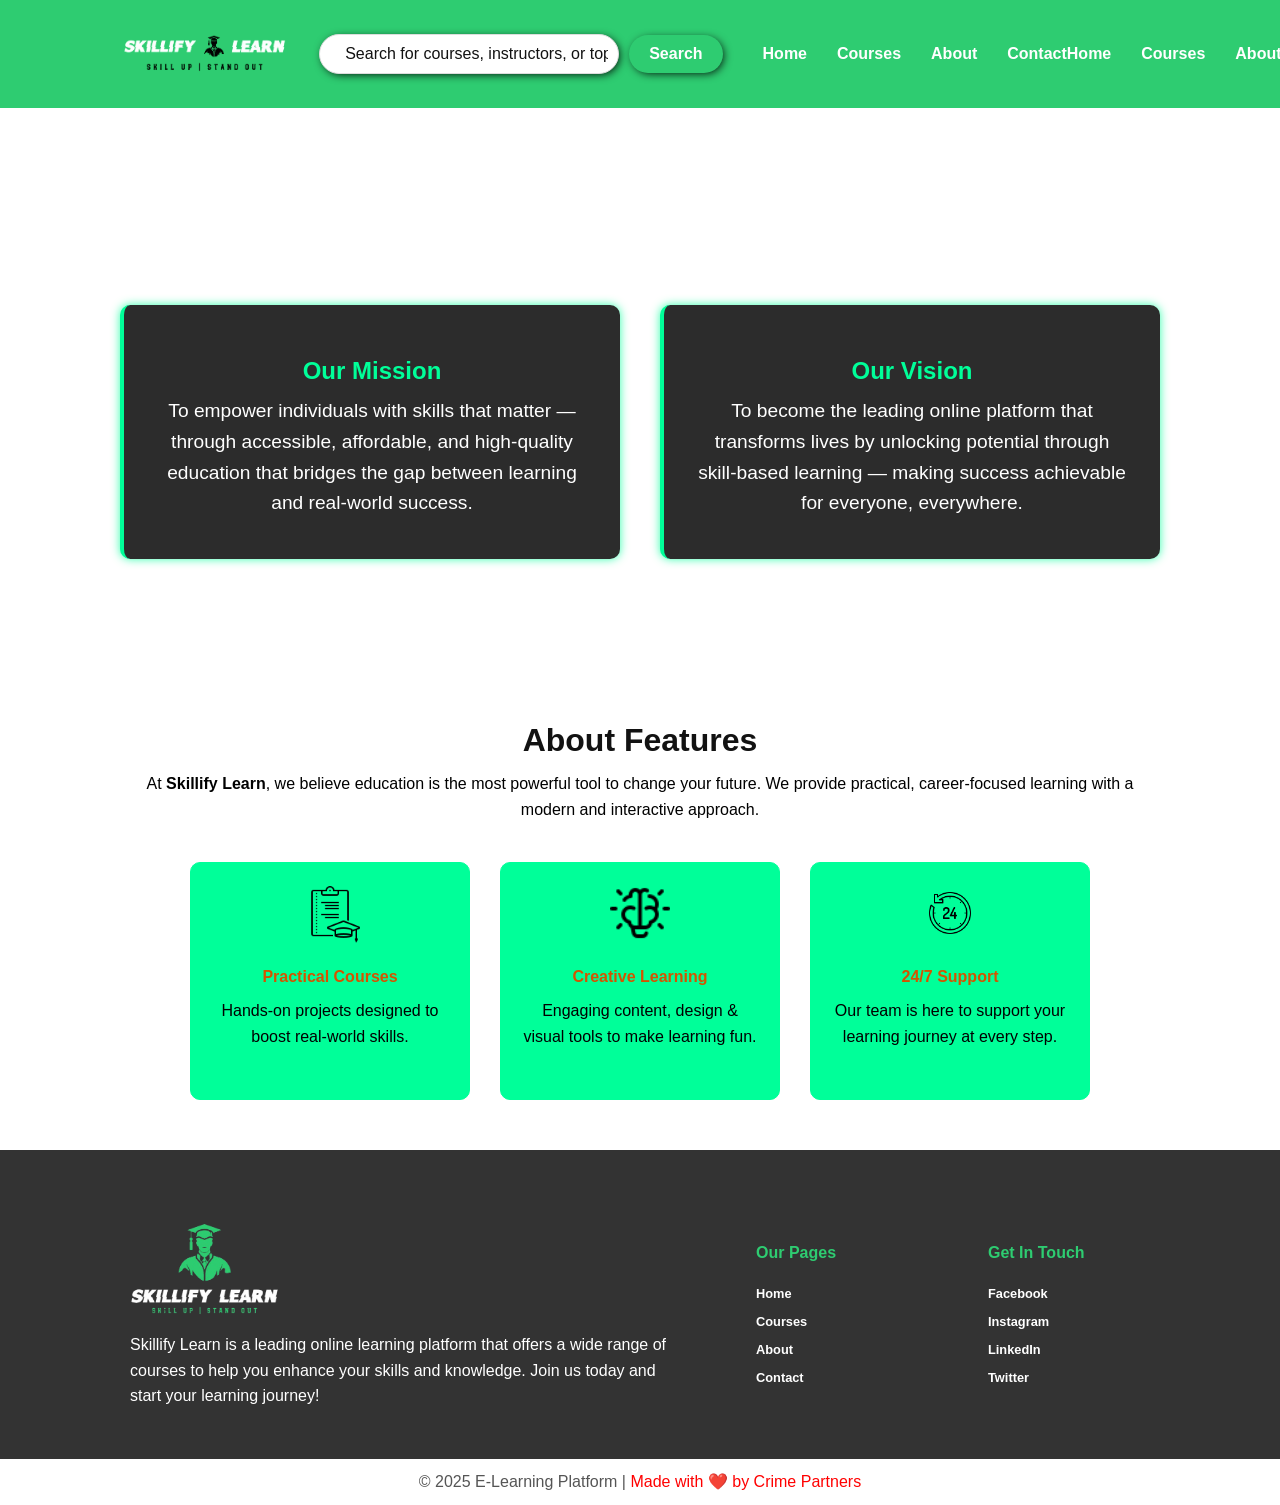
==== commit eebf70dc: "Vs Code" ====
--- a/about.html
+++ b/about.html
@@ -1,4 +1,3 @@
-<<<<<<< HEAD
 <!DOCTYPE html>
 <html lang="en">
 <head>
@@ -145,152 +144,4 @@
   </footer>
     
 </body>
-=======
-<!DOCTYPE html>
-<html lang="en">
-<head>
-    <meta charset="UTF-8">
-    <meta name="viewport" content="width=device-width, initial-scale=1.0">
-    <title>About Us</title>
-    <link rel="stylesheet" href="stylesheet.css">
-    <script>
-      function toggleMenu() {
-        const nav = document.getElementById('navbar');
-        nav.classList.toggle('active');
-      }
-    </script>
-    
-</head>
-<body>
-    <!-- Header Section -->
-    <header class="header">
-        <a href="index.html" class="logo-link">
-            <img src="web_logo.png" alt="skillify Learn logo" class="logo" >
-        </a>
-        <div class="search-bar">
-            <input type="text" placeholder="Search for courses, instructors, or topics...">
-            <button class="search-btn">Search</button>
-        </div>
-        
-          <!-- Hamburger Menu -->
-          <div class="menu-icon" onclick="toggleMenu()">
-            ☰
-          </div>
-        
-          <div class="nav" id="navbar">
-            <ul>
-              <li><a href="#">Home</a></li>
-              <li><a href="#">Courses</a></li>
-              <li><a href="#">About</a></li>
-              <li><a href="#">Contact</a></li>
-            </ul>
-          </div>
-        
-          
-        
-        <nav class="nav">
-            <ul>
-                <li><a href="index.html">Home</a></li>
-                <li><a href="course list.html">Courses</a></li>
-                <li><a href="about.html">About</a></li>
-                <li><a href="contact us.html">Contact</a></li>
-            </ul>
-        </nav>
-        <button class="auth-btn"> <a href="login.html" style="text-decoration: none; color: black;">Login</a></button>
-    </header>
-
-    <!-- Main Content -->
-    <main class="about-us" >
-        <div >
-            <h2>About Us</h2>
-            <p>Welcome to Skillify Learn, your premier destination for online learning. <br>We are dedicated to providing high-quality courses that empower individuals to enhance their skills and knowledge.</p>
-           
-        </div>
-        <div class="mission-vision">
-            <div class="mission">
-              <h3><span class="highlight">Our</span> Mission</h3>
-              <p>
-                To empower individuals with skills that matter — through accessible, affordable, and high-quality education that bridges the gap between learning and real-world success.
-              </p>
-            </div>
-            <div class="vision">
-              <h3><span class="highlight">Our</span> Vision</h3>
-              <p>
-                To become the leading online platform that transforms lives by unlocking potential through skill-based learning — making success achievable for everyone, everywhere.
-              </p>
-            </div>
-          </div>
-    </main>
-
-    <section  class="Feature-section">
-        <div class="container">
-          <div class="feature-content">
-            <h2>About Features</h2>
-            <p>
-              At <strong>Skillify Learn</strong>, we believe education is the most powerful tool to change your future. 
-              We provide practical, career-focused learning with a modern and interactive approach.
-            </p>
-      
-           
-            
-      
-            <!-- Features Section -->
-            <div class="features">
-              <div class="feature-box">
-                <img src="icons/icons8-syllabus-80.png" alt="clipboard with cap">
-                <h4>Practical Courses</h4>
-                <p>Hands-on projects designed to boost real-world skills.</p>
-              </div>
-      
-              <div class="feature-box">
-                <img src="icons/icons8-bright-mind-48.png" alt="brain light bulb">
-                <h4>Creative Learning</h4>
-                <p>Engaging content, design & visual tools to make learning fun.</p>
-              </div>
-      
-              <div class="feature-box">
-                <img src="icons/icons8-last-24-hours-100.png" alt="24/7 Support Icon">
-                <h4>24/7 Support</h4>
-                <p>Our team is here to support your learning journey at every step.</p>
-              </div>
-            </div>
-          </div>
-        </div>
-      </section>
-      
-
-    <!-- Footer content -->
-    <footer >
-      <div class="footer-container">
-          <div style="width: 60%;">
-              <img src="footer_logo.png" alt="skillify logo" class="footer-logo">
-              <p>Skillify Learn is a leading online learning platform that offers a wide range of courses to help you enhance your skills and knowledge. Join us today and start your learning journey!</p>
-          </div>
-          <div style="width: 20%;">
-              <h4>Our Pages</h4>
-              <ul class="footer-list">
-                  <li><a href="index.html">Home</a></li>
-                  <li><a href="course list.html">Courses</a></li>
-                  <li><a href="about.html">About</a></li>
-                  <li><a href="contact us.html">Contact</a></li>
-              </ul>
-          </div>
-          <div style="width: 20%;">
-              <h4>Get In Touch</h4>
-              <ul class="footer-list">
-                  <li><a href="#">Facebook</a></li>
-                  <li><a href="#">Instagram</a></li>
-                  <li><a href="#">LinkedIn</a></li>
-                  <li><a href="#">Twitter</a></li>
-              </ul>
-          </div>
-          
-          
-              
-      </div>
-      <p>&copy; 2025 E-Learning Platform | <span>Made with ❤️ by Crime Partners</span></p>
-  </footer>
-    
-</body>
->>>>>>> b43bdfe592e5321028f71ae70da93908b5801a85
 </html>
--- a/stylesheet.css
+++ b/stylesheet.css
@@ -1,4 +1,3 @@
-<<<<<<< HEAD
 /* Google Font */
 @import url('https://fonts.googleapis.com/css2?family=Poppins:wght@300;400;600&display=swap');
 
@@ -910,916 +909,3 @@
 
 
 
-=======
-/* Google Font */
-@import url('https://fonts.googleapis.com/css2?family=Poppins:wght@300;400;600&display=swap');
-
-:root {
-    --primary-green: #1abc9c;
-    --accent-green: #2ecc71;
-    --main-black: #121212;
-    --light-bg: #f8f9fa;
-    --dark-gray: #2c3e50;
-    --light-gray: lightgrey;
-    --highlight: #a3e635;
-  }
-
-
-* {
-    margin: 0;
-    padding: 0;
-    box-sizing: border-box;
-    font-family: 'Roboto', sans-serif;
-}
-
-body{
-    margin: 0;
-    padding-top: 85px 0px 0px 0px;
-}
-
-
-/* Base font for all headings */
-h1, h2, h3, h4, h5, h6 {
-    font-family: 'Roboto', sans-serif;
-    font-weight: 700;
-    line-height: 1.3;
-    margin-top: 20px;
-    margin-bottom: 10px;
-    color: #121212;
-  }
-  
-  /* Specific sizes */
-  h1 {
-    font-size: 2.5rem;
-    color: #2ecc71;
-    padding-bottom: 5px;
-  }
-  
-  h2 {
-    font-size: 2rem;
-    color: #121212;
-  }
-  
-  h3 {
-    font-size: 1.5rem;
-    color: #8e44ad;
-  }
-  
-  h4 {
-    font-size: 1.rem;
-    color: #d35400;
-  }
-  
-  h5 {
-    font-size: 1.25rem;
-    color: #16a085;
-    text-transform: uppercase;
-  }
-  
-  h6 {
-    font-size: 1rem;
-    color: #7f8c8d;
-    font-style: italic;
-  }
-
-  p {
-    margin-bottom: 30px;
-    line-height: 1.6;
-  }
-  
-
-
-.login-container {
-    
-    padding: 20px;
-    background-color: lightgrey;
-    box-shadow: black 2px 2px 10px -2px;
-    border-radius: 10px;
-    text-align: center;
-    align-content: center;
-    width: 400px;
-    height: 400px;
-    backdrop-filter: blur(8px);
-}
-
-.register-container {
-    padding: 20px;
-    background-color: lightgrey;
-    box-shadow: black 2px 2px 10px -2px;
-    border-radius: 10px;
-    text-align: center;
-    align-content: center;
-    width: 100%;
-    max-width: 400px;
-    height: 530px;
-    backdrop-filter: blur(8px);
-}
-
-
-
-.input-box {
-    margin: 10px 20px 20px;
-}
-
-.input-box input {
-    width: 100%;
-    padding: 10px;
-    border: 1px solid #ddd;
-    backdrop-filter: blur(8px);
-    box-shadow: black 2px 2px 10px -2px;
-    border-radius: 30px;
-    font-size: 16px;
-}
-
-.input-box input:focus {
-    border-radius: 30px;
-    padding-left: 30px;
-    outline: none;
-    box-shadow: inset rgba(0, 0, 0, 0.595) 2px 2px 15px -2px;
-}
-
-
-/* form button */
-
-.login-btn {
-    border: 1px solid #ddd;
-    box-shadow: black 2px 2px 10px -2px;
-    border-radius: 30px;
-    direction: none;
-    width: 40%;
-    padding: 10px;
-    cursor: pointer;
-    font-size: 16px;
-    font-weight: 600;
-    margin-bottom: 20px;
-}
-
-.login-btn:hover {
-    border-radius: 30px;
-    color: #2ee616;
-    font-weight: 600;
-    box-shadow: inset rgba(0, 0, 0, 0.595) 2px 2px 15px -2px;
-}
-
-.register-link {
-    margin-top: 10px;
-    font-size: 14px;
-}
-
-.register-link a {
-    color: blue;
-    text-decoration: none;
-    font-weight: 600;
-}
-
-.register-link a:hover {
-    text-decoration: underline;
-}
-
-.login-link {
-    margin-top: 10px;
-    font-size: 14px;
-}
-
-.login-link a {
-    color:blue;
-    text-decoration: none;
-    font-weight: 600;
-}
-
-.login-link a:hover {
-    text-decoration: underline;
-}
-
-.checkbox-group {
-    display: flex;
-    flex-direction: row;
-    align-items: flex-start;
-    gap: 30px;
-    margin: 5px 0 25px 30px;
-}
-
-.checkbox-group label {
-    font-size: 16px;
-    cursor: pointer;
-}
-
-.checkbox-group input {
-    margin-right: 10px;
-    cursor: pointer;
-}
-
-::placeholder {
-    color: #121212;
-    font-size: 16px;
-    padding-left: 15px;
-}
-
-
-/* Header and Navigation */
-
-.header {
-    background: #2ecc71;
-    color: white;
-    display: flex;
-    margin: auto;
-    width: 100%;
-    top: 0;
-    height: 12%;
-    justify-content: space-between;
-    align-items: center;
-    padding:5px 70px 5px 50px;
-    position: fixed;
-    z-index: 999;
-}
-
-.search-bar{
-    display: flex;
-    align-items: center;
-    justify-content: center;
-    gap: 10px;
-    margin-right: 40px;
-}
-
-.search-bar input[type="text"] {
-    padding: 10px;
-    border: 1px solid #ddd;
-    border-radius: 30px;
-    font-size: 16px;
-    width: 300px;
-    box-shadow: black 2px 2px 10px -2px;
-}
-.search-bar input[type="text"]:focus {
-    border-radius: 30px;
-    padding-left: 30px;
-    outline: none;
-    box-shadow: inset rgba(0, 0, 0, 0.595) 2px 2px 15px -2px;
-}
-.search-bar button {
-    background: #2ecc71;
-    color: white;
-    padding: 10px 20px;
-    border: none;
-    box-shadow: black 2px 2px 10px -2px;
-    border-radius: 30px;
-    font-weight: 600;
-    font-size: 16px;
-    cursor: pointer;
-}
-.search-bar button:hover {
-    background: #27ae60;
-    box-shadow: inset rgba(0, 0, 0, 0.595) 3px 3px 10px -1px;
-}
-
-
-.logo {
-    font-size: 20px;
-    height: 50px;
-    margin-left: 40px;
-}
-
-.nav ul {
-    list-style: none;
-    display: flex;
-    gap: 30px;
-}
-
-.nav a {
-    color: white;
-    text-decoration: none;
-    font-weight: 600;
-}
-.nav a.active ,.nav a:hover {
-    border-bottom: 2px solid black;
-    padding-bottom: 5px;
-    color: #121212;
-}
-
-
-/* Button in Header */
-.auth-btn {
-    background-color: white;
-    border: none;
-    border-radius: 30px;
-    padding: 10px 25px;
-    font-size: 16px;
-    font-weight: 600;
-    cursor: pointer;
-    box-shadow: black 3px 3px 10px -3px;
-  }
-  
- 
-  .auth-btn:hover {
-    background-color: white;
-    box-shadow: inset rgba(0, 0, 0, 0.595) 3px 3px 10px -1px;
-  }
-  
-
-.main-content {
-  background-image: url('https://i.pinimg.com/736x/30/8f/2f/308f2fd627c36e007527bc50337f6c7b.jpg');
-    padding: 120px;
-    background-repeat: no-repeat;
-    background-size: cover;
-    background-position: center;
-    height: 650px;
-    text-align: center;
-    align-content: center;
-
-}
-
-.main-content p{
-    font-size: 1.2rem;
-    color: #ffffff;
-    margin-bottom: 20px;
-    
-}
-
-.main-content h2 {
-    color: #2ecc71;
-    font-size: 2.5rem;
-}
-
-.explore-btn {
-  background-color: #2ecc71;
-  color: white;
-  padding: 12px 25px;
-  border: none;
-  box-shadow: rgb(0, 0, 0) 2px 2px 10px 1px;
-  border-radius: 30px;
-  font-size: 16px;
-  font-weight: 600;
-  cursor: pointer;
-  box-shadow: 2px 2px 10px -3px black;
-  transition: 0.3s;
-}
-
-.explore-btn:hover {
-  background: #000000;
-    box-shadow: #27ae60 0px 0px 15px 4px;
-}
-
-
-
-.footer-container {
-    background: #333;
-    color: white;
-    padding: 40px 60px;
-    margin: 0;
-    display: flex;
-    align-items: center;
-    align-content: center;
-    text-align: left;
-    flex-direction: row;
-    justify-content: center;
-    justify-content: space-evenly;
-    flex-wrap: wrap; /* for responsive layout */
-}
-
-
-
-.footer-container p{
-    padding : 0px 70px 0px 70px;
-    color: #ffffff;
-    text-align: left;
-}
-
-.footer-logo {
-    margin-left: 40px;
-    margin-bottom: -30px;
-    width: 30%;
-
-}
-
-
-.footer-container h4 {
-    color: #2ecc71;
-    font-size: 1rem;
-    margin-bottom: 20px;
-}
-.footer-list {
-    list-style: none;
-    padding: 0;
-    margin: 0;
-    display: flex;
-    flex-direction: column;
-    gap: 10px;    
-}
-
-.footer-list a {
-    color: #ffffff;
-    text-decoration: none;
-    font-size: .8rem;
-    font-weight: 600;
-}
-.footer-list a:hover {
-    text-decoration: underline;
-    color: #fff;
-}
-
-footer p {
-  text-align: center;
-  margin-top: 10px;
-  margin-bottom: 10px;
-  justify-content: center;
-  font-size: 1rem;
-  color: #555;
-}
-footer span {
-  color: red;
-}
-
-
-
-
-
-/* Course List and Cards */
-.our-courses{
-    padding: 0px 20px 60px 20px;
-    margin-bottom: 100px;
-    background: #f8f9fa;
-    text-align: center;
-    height: 350px;
-    align-content: center;
-    background-image: url('https://i.pinimg.com/736x/9c/51/77/9c5177d4ce5ef4433cad282226e8f0e3.jpg'); ;
-    background-repeat: no-repeat;
-    background-size: cover;
-    background-position: center;
-}
-
-.our-courses h2{
-    margin-bottom: 20px;
-    color: #121212;
-    font-size: 2.5rem;
-}
-
-.our-courses p{
-    margin-bottom: 20px;
-    color: #121212;
-    font-size: 1.2rem;
-}
-
-.course-list{
-    display: flex;
-    flex-direction: row;
-    flex-wrap:  wrap;
-    align-items: center;
-    justify-content: center;
-    gap: 20px;
-    margin: 0px 60px 60px 60px;
-}
-
-.course-card{
-    background: #C3EDC0;
-    border-radius: 10px;
-    padding: 10px;
-    box-shadow: black 2px 2px 10px -4px;
-    width: 300px;
-    height: 400px;
-    text-align: center;
-    margin-bottom: 30px;
-}
-
-.course-card:hover {
-    background: #c3edc0d2;
-    box-shadow: black 2px 2px 10px -1px;
-}
-
-.course-price-rating {
-    padding: 0 20px 0 20px;
-    display: flex;
-    justify-content: space-between;
-    align-items: center;
-    font-size: 1.2rem;
-    margin-top: 20px;
-}
-
-.course-price {
-    color: #27ae60; /* Green color for the price */
-    font-weight: bold;
-}
-
-.course-rating {
-    color: #f39c12; /* Yellow color for the rating */
-    font-size: smaller;
-}
-.course-image{
-    width: 100%;
-    height: 180px;
-    border-radius: 10px;
-    object-fit: cover;
-}
-
-
-.enroll-btn {
-    background: #2ecc71;
-    color: white;
-    padding: 10px 20px;
-    border: none;
-    box-shadow: black 2px 2px 10px -2px;
-    border-radius: 50px;
-    cursor: pointer;
-    margin-top: 20px;
-    font-weight: 600;
-    font-size: 16px;
-}
-.enroll-btn:hover {
-    background: #27ae60;
-    box-shadow: inset rgba(0, 0, 0, 0.595) 3px 3px 10px -1px;
-}
-
-
-.RecentCourses{
-
-    padding: 40px 20px 40px 20px;
-
-}
-
-.RecentCourses h2{
-    text-align: center;
-    margin-bottom: 60px;
-}
-
-.company-section{
-    padding: 40px 20px 40px 20px;
-    border-radius: 10px;
-    margin-bottom: 50px;
-}
-.company-section h6{
-    text-align: center;
-    margin-bottom: 40px;
-}
-
-.logos-container{
-    display: flex;
-    flex-direction: row;
-    flex-wrap: wrap;
-    align-items: center;
-    justify-content: center;
-    gap: 60px;
-}
-
-
-/* contact us page */
-
-.contact-us{
-    padding: 0px 20px 60px 20px;
-    background-color: #000000;
-    text-align: center;
-    height: 650px;
-    align-content: center;
-    background-position: bottom;
-}
-
-
-.contact-us p{
-    margin-bottom: 20px;
-    color: #ffffff;
-    font-size: 1.2rem;
-}
-
-
-.contact-section {
-    padding: 60px 100px;
-
-  }
-  
-  .contact-container {
-    display: flex;
-    flex-wrap: wrap;
-    gap: 50px;
-    justify-content: center;
-  }
-  
-  .contact-form {
-    background-color: lightgray;
-    padding: 20px 50px;
-    width: 40%;
-    border-radius: 10px;
-  }
-  
-  .contact-form h2 {
-    text-align: center;
-    margin-bottom: 20px;
-  }
-  
-  .contact-form input,
-  .contact-form textarea {
-    width: 100%;
-    padding: 10px;
-    border: 1px solid #ddd;
-    box-shadow: black 2px 2px 10px -2px;
-    border-radius: 10px;
-    font-size: 16px;
-    margin-bottom: 20px;
-  }
-
-  .contact-form input:focus,
-  .contact-form textarea:focus {
-    border-radius: 10px;
-    border: solid 1px #ddd;
-    outline : none;
-    padding-left: 20px;
-    box-shadow: inset rgba(0, 0, 0, 0.595) 2px 2px 15px -2px;
-  }
-  
-  .contact-form button {
-    border: 1px solid #ddd;
-    box-shadow: black 2px 2px 10px -2px;
-    border-radius: 30px;
-    width: 40%;
-    padding: 10px;
-    cursor: pointer;
-    font-size: 16px;
-    font-weight: 600;
-    margin-bottom: 20px;
-  }
-  
-  .contact-form button:hover {
-    border-radius: 30px;
-    color: #2ee616;
-    font-weight: 600;
-    box-shadow: inset rgba(0, 0, 0, 0.595) 2px 2px 15px -2px;
-  }
-  
-  .contact-info {
-    width: 50%;
-  }
-  
-
-  .info-icons {
-    display: flex;
-    flex-wrap: wrap;
-    gap: 20px;
-    margin-bottom: 10px;
-    text-align: center;
-  }
-  
-  .info-box {
-    display: flex;
-    flex-direction: column;
-    align-items: center;
-    justify-content: center;
-    gap: 15px;
-    width: 45%;
-  }
-  
-  .info-box img {
-    width: 30px;
-    height: 30px;
-    margin-bottom: -10px;
-  }
-  
-
-  
-  .map iframe {
-    width: 100%;
-    border: none;
-    border-radius: 8px;
-  }
-  .contact-image-container {
-    position: relative;
-    width: 100%;
-    height: 400px;
-    margin-bottom: 20px;
-    overflow: hidden;
-    border-radius: 10px;
-    display: flex;
-    justify-content: center;
-    
-  }
-  
-  .contact-image {
-    align-content: center;
-    width: 80%;
-    height: 100%;
-    object-fit: cover;
-    border-radius: 10px;
-    filter: brightness(0.3); /* darken the image */
-  }
-  
-  .overlay-text {
-    position: absolute;
-    top: 50%;
-    left: 50%;
-    transform: translate(-50%, -50%);
-    color: white;
-    text-align: center;    
-    padding: 20px;
-    border-radius: 10px;
-  }
-  
-
-  /* about us page */
-
-.about-us{
-    padding: 60px;
-    height: 650px;
-    text-align: center;
-    align-content: center;
-    background-image: url('https://i.pinimg.com/736x/a3/7b/05/a37b05d6c5f3b4fecdc728a2e378ca0a.jpg');
-    background-repeat: no-repeat;
-    background-size: cover;
-}
-
-.about-us h2{
-    margin-bottom: 20px;
-    color: #ffffff;
-    font-size: 3rem;
-}
-.about-us p{
-    margin-bottom: 20px;
-    color: #ffffff;
-    font-size: 1.2rem;
-    text-align: center;
-}
-
-  .mission-vision {
-    display: flex;
-    flex-wrap: wrap;
-    gap: 40px;
-    justify-content: center;
-    align-items: stretch; /* or center */
-    width: 100%; /* make full width so content has space */
-    margin-top: 50px;
-  }
-  
-  .mission, .vision {
-    flex: 1 1 400px;
-    max-width: 500px;
-    background-color: #2c2c2c;
-    padding: 30px;
-    border-radius: 10px;
-    border-left: 4px solid #00ff99;
-    box-shadow: 0 0 10px rgba(0, 255, 153, 0.804);
-  }
-  
-  
-  .mission h3, .vision h3 {
-    color: #00ff99;
-    margin-bottom: 10px;
-  }
-  
-  .mission p, .vision p {
-    color: #ffffff;
-    margin-bottom: 10px;
-  }
-
-
-  
-
-  .feature-section {
-    padding: 80px 20px;
-  }
-  
-  .feature-content {
-    height: 500px;
-    max-width: 1000px;
-    margin: auto;
-    text-align: center;
-    align-content: center;
-  }
-  
-  .features {
-    display: flex;
-    justify-content: center;
-    flex-wrap: wrap;
-    margin-top: 40px;
-    gap: 30px;
-  }
-  
-  .feature-box {
-    background: #00ff99;
-    padding: 20px;
-    border-radius: 10px;
-    align-content: center;
-    width: 280px;
-    transition: 0.3s ease;
-    border: 1px solid #00ff99;
-  }
-  
-  
-  .feature-box img {
-    width: 60px;
-  }
-  
-  .menu-icon {
-    display: none;
-    font-size: 28px;
-    color: white;
-    cursor: pointer;
-  }
-
-
-
-  @media (max-width: 768px) {
-
-    
-    
-    .header {
-        flex-direction: row;
-        align-items: flex-start;
-        padding: 10px 20px;
-        height: auto;
-    }
-
-    .search-bar {
-        width: 40%;
-        margin: 10px 0;
-        justify-content: flex-start;
-    }
-
-    .search-bar input[type="text"] {
-        width: 40%;
-    }
-
-    .menu-icon {
-        display: block;
-        cursor: pointer;
-        margin-left: auto;
-      display: block;
-    }
-  
-    .nav {
-      display: none;
-    }
-  
-    .nav.active {
-      display: block;
-    }
-  
-    .nav ul {
-      flex-direction: column;
-    }
-
-    .auth-btn {
-        width:15%;
-        text-align: center;
-        margin-top: 10px;
-    }
-
-    .main-content {
-        padding: 20px;
-        text-align: center;
-    }
-
-    .course-list {
-        flex-direction: column;
-        align-items: center;
-    }
-
-    .course-card {
-        width: 90%;
-        margin: 10px 0;
-    }
-
-    .footer-logo{
-        width: 40%;
-        margin-bottom: -30px 0px;
-        margin-left: -10px;
-        
-    }
-
-footer{
-  align-content: center;
-}
-    .footer-container {
-        flex-direction: column;
-        justify-content: center;
-        align-content: center;
-        text-align: center
-    }
-
-    .footer-container > div {
-        width: 100% !important;
-        margin-bottom: 20px;
-    }
-
-    .logos-container {
-        flex-wrap: wrap;
-        justify-content: center;
-        gap: 40px;
-    }
-
-    .company-logo {
-        width: 60px;
-        height: auto;
-    }
-
-    body {
-        font-size: 14px;
-    }
-
-    h2, h3 {
-        font-size: 1.5em;
-    }
-
-    img {
-        max-width: 100%;
-        height: auto;
-    }
-}
-
-
-
-
->>>>>>> b43bdfe592e5321028f71ae70da93908b5801a85
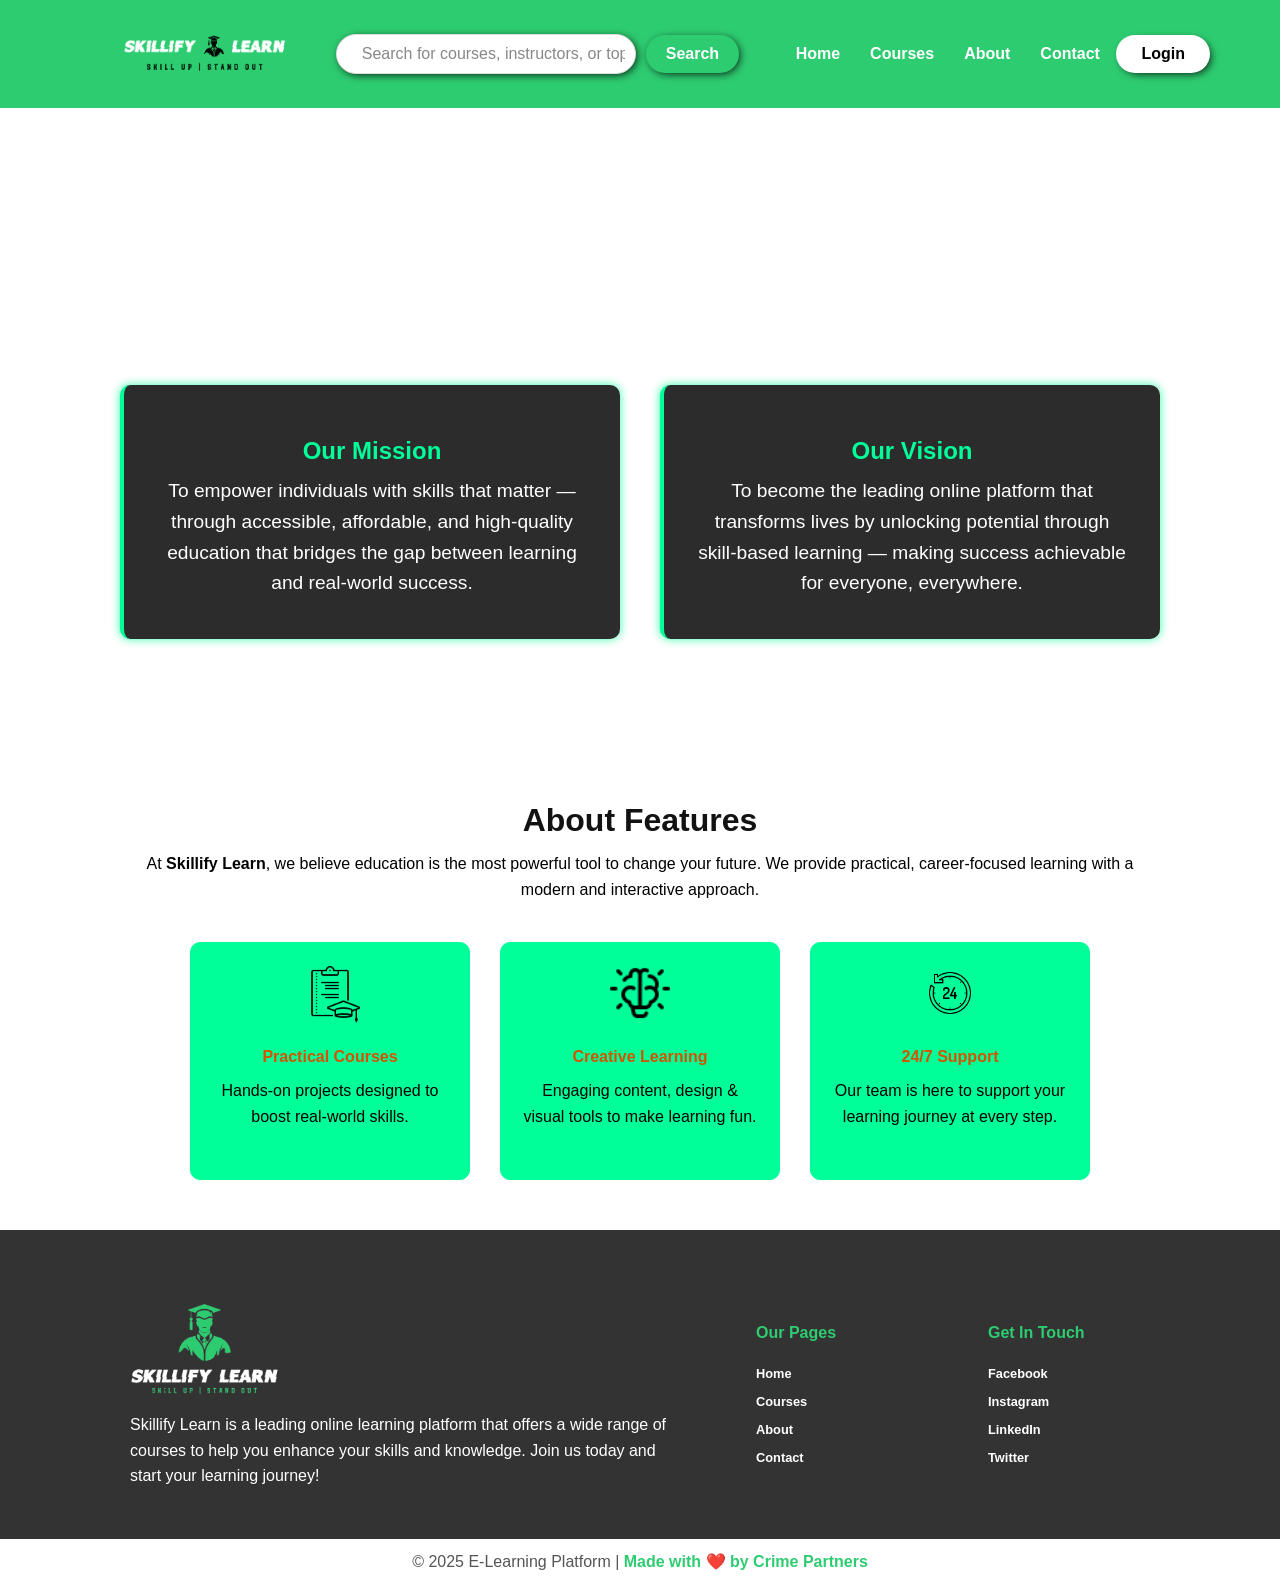
==== commit 20aaf869: "new commit" ====
--- a/about.html
+++ b/about.html
@@ -56,7 +56,6 @@
         <div >
             <h2>About Us</h2>
             <p>Welcome to Skillify Learn, your premier destination for online learning. <br>We are dedicated to providing high-quality courses that empower individuals to enhance their skills and knowledge.</p>
-           
         </div>
         <div class="mission-vision">
             <div class="mission">
--- a/stylesheet.css
+++ b/stylesheet.css
@@ -20,8 +20,8 @@
 }
 
 body{
-    margin: 0;
-    padding-top: 85px 0px 0px 0px;
+    margin: 80px 0px 0px 0px;
+    padding-top: 80px 0px 0px 0px;
 }
 
 
@@ -37,7 +37,7 @@
   
   /* Specific sizes */
   h1 {
-    font-size: 2.5rem;
+    font-size: 3rem;
     color: #2ecc71;
     padding-bottom: 5px;
   }
@@ -139,13 +139,26 @@
     font-size: 16px;
     font-weight: 600;
     margin-bottom: 20px;
-}
+  }
+
+.login-btn a {
+  text-decoration: none;
+  color: #000000;
+}
+
 
 .login-btn:hover {
     border-radius: 30px;
     color: #2ee616;
     font-weight: 600;
-    box-shadow: inset rgba(0, 0, 0, 0.595) 2px 2px 15px -2px;
+    box-shadow: inset rgba(0, 0, 0, 0.595) 3px 3px 5px 1px;
+    
+}
+
+.login-btn:hover a {
+  color: #2ee616;
+  text-shadow: #fc0000  3px 3px 15px 5px;
+
 }
 
 .register-link {
@@ -200,6 +213,7 @@
     color: #121212;
     font-size: 16px;
     padding-left: 15px;
+    opacity: 0.5;
 }
 
 
@@ -303,11 +317,11 @@
   
 
 .main-content {
-  background-image: url('https://i.pinimg.com/736x/30/8f/2f/308f2fd627c36e007527bc50337f6c7b.jpg');
+  background-image: url('https://images.unsplash.com/photo-1518655048521-f130df041f66?q=80&w=2070&auto=format&fit=crop&ixlib=rb-4.0.3&ixid=M3wxMjA3fDB8MHxwaG90by1wYWdlfHx8fGVufDB8fHx8fA%3D%3D');
     padding: 120px;
     background-repeat: no-repeat;
     background-size: cover;
-    background-position: center;
+    background-position: top;
     height: 650px;
     text-align: center;
     align-content: center;
@@ -316,7 +330,7 @@
 
 .main-content p{
     font-size: 1.2rem;
-    color: #ffffff;
+    color: #000000;
     margin-bottom: 20px;
     
 }
@@ -341,8 +355,8 @@
 }
 
 .explore-btn:hover {
-  background: #000000;
-    box-shadow: #27ae60 0px 0px 15px 4px;
+  background: #27ae60;
+    box-shadow: inset #000000 3px 3px 10px -3px;
 }
 
 
@@ -412,7 +426,8 @@
   color: #555;
 }
 footer span {
-  color: red;
+  color: #2ecc71;
+  font-weight: 600;
 }
 
 
@@ -425,23 +440,24 @@
     margin-bottom: 100px;
     background: #f8f9fa;
     text-align: center;
-    height: 350px;
+    height: 650px;
     align-content: center;
-    background-image: url('https://i.pinimg.com/736x/9c/51/77/9c5177d4ce5ef4433cad282226e8f0e3.jpg'); ;
+    background-image: url('https://images.unsplash.com/photo-1488190211105-8b0e65b80b4e?q=80&w=2070&auto=format&fit=crop&ixlib=rb-4.0.3&ixid=M3wxMjA3fDB8MHxwaG90by1wYWdlfHx8fGVufDB8fHx8fA%3D%3D'); ;
     background-repeat: no-repeat;
     background-size: cover;
     background-position: center;
 }
 
-.our-courses h2{
-    margin-bottom: 20px;
-    color: #121212;
-    font-size: 2.5rem;
+.course-intro{
+
+    background: #05050586;
+    text-align: center;
+    align-content: center;
 }
 
 .our-courses p{
     margin-bottom: 20px;
-    color: #121212;
+    color: #ffffff;
     font-size: 1.2rem;
 }
 
@@ -461,7 +477,7 @@
     padding: 10px;
     box-shadow: black 2px 2px 10px -4px;
     width: 300px;
-    height: 400px;
+    height: 450px;
     text-align: center;
     margin-bottom: 30px;
 }
@@ -490,8 +506,7 @@
     font-size: smaller;
 }
 .course-image{
-    width: 100%;
-    height: 180px;
+   
     border-radius: 10px;
     object-fit: cover;
 }
@@ -681,8 +696,9 @@
     height: 100%;
     object-fit: cover;
     border-radius: 10px;
-    filter: brightness(0.3); /* darken the image */
-  }
+     /* darken the image */
+  }
+
   
   .overlay-text {
     position: absolute;
@@ -796,6 +812,9 @@
     cursor: pointer;
   }
 
+  #navbar{
+    display: none;
+  }
 
 
   @media (max-width: 768px) {
@@ -907,5 +926,76 @@
 }
 
 
-
-
+/* dashboard */
+
+.Dashboard-content{
+  width : 100%;
+}
+
+.dashboard-container {
+  display: flex;
+  height: 650px;
+  width: 100%;
+}
+
+/* Sidebar Styling */
+.sidebar {
+  width: 220px;
+  background-color: #2c2c2c;
+  color: white;
+  padding: 20px;
+}
+
+.sidebar h2 {
+  margin-bottom: 30px;
+  color: #00ff99;
+}
+
+.sidebar ul {
+  list-style: none;
+}
+
+.sidebar ul li {
+  margin-bottom: 20px;
+}
+
+.sidebar ul li a {
+  color: white;
+  text-decoration: none;
+  transition: 0.3s;
+}
+
+.sidebar ul li a:hover {
+  color: #00ff99;
+}
+
+
+/* Topbar */
+.topbar {
+  display: flex;
+  justify-content: space-between;
+  align-items: center;
+  margin-bottom: 30px;
+}
+
+.topbar input {
+  padding: 8px 15px;
+  border-radius: 5px;
+  border: 1px solid #ccc;
+}
+
+/* Cards */
+.cards {
+  display: flex;
+  gap: 20px;
+  flex-wrap: wrap;
+}
+
+.card {
+  background-color: white;
+  padding: 20px;
+  flex: 1 1 250px;
+  border-left: 5px solid #00ff99;
+  box-shadow: 0 0 10px rgba(0,0,0,0.1);
+  border-radius: 8px;
+}
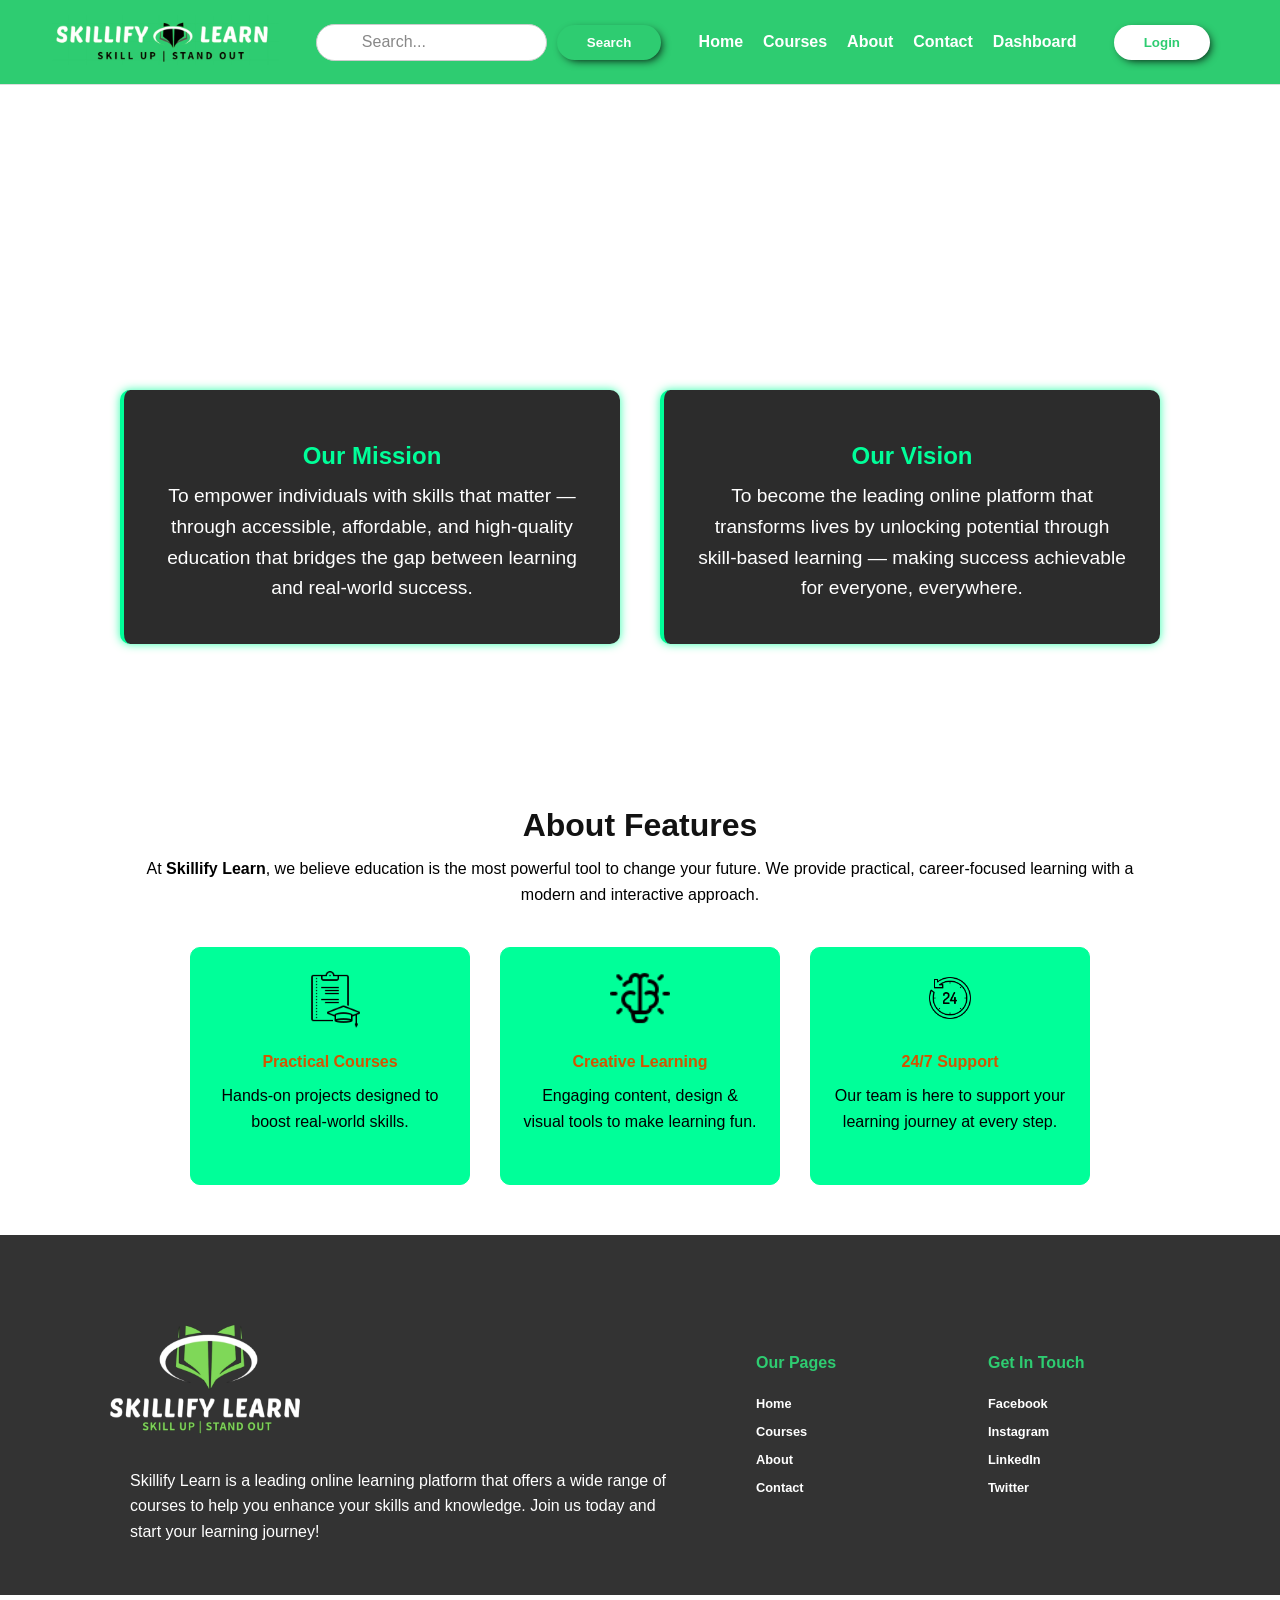
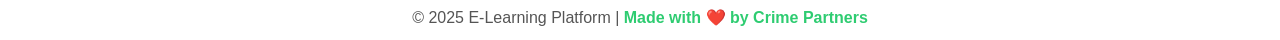
==== commit f0685a4a: "all headers" ====
--- a/about.html
+++ b/about.html
@@ -16,40 +16,39 @@
 <body>
     <!-- Header Section -->
     <header class="header">
-        <a href="index.html" class="logo-link">
-            <img src="web_logo.png" alt="skillify Learn logo" class="logo" >
-        </a>
-        <div class="search-bar">
-            <input type="text" placeholder="Search for courses, instructors, or topics...">
-            <button class="search-btn">Search</button>
+      <div class="logo">
+        <img src="web_logo.png" alt="Logo">
+      </div>
+    
+      <div class="search-toggle" id="search">🔍</div>
+    
+      <div class="search-bar" id="search-bar">
+        <input type="text" placeholder="Search...">
+        <button>Search</button>
+      </div>
+    
+      <nav class="navbar" id="navbar">
+        <ul class="nav-menu">
+              <li><a href="index.html">Home</a></li>
+              <li><a href="course list.html">Courses</a></li>
+              <li><a href="about.html">About</a></li>
+              <li><a href="contact us.html">Contact</a></li>
+              <li><a href="dashboard.html">Dashboard</a></li>
+
+          </ul>
+          
+      </nav>
+      
+      <div class="menu-toggle" id="mobile-menu">
+          ☰
         </div>
         
-          <!-- Hamburger Menu -->
-          <div class="menu-icon" onclick="toggleMenu()">
-            ☰
-          </div>
-        
-          <div class="nav" id="navbar">
-            <ul>
-              <li><a href="#">Home</a></li>
-              <li><a href="#">Courses</a></li>
-              <li><a href="#">About</a></li>
-              <li><a href="#">Contact</a></li>
-            </ul>
-          </div>
-        
-          
-        
-        <nav class="nav">
-            <ul>
-                <li><a href="index.html">Home</a></li>
-                <li><a href="course list.html">Courses</a></li>
-                <li><a href="about.html">About</a></li>
-                <li><a href="contact us.html">Contact</a></li>
-            </ul>
-        </nav>
-        <button class="auth-btn"> <a href="login.html" style="text-decoration: none; color: black;">Login</a></button>
-    </header>
+      <div class="auth-btn">
+          <button>Login</button>
+      </div>
+      
+      
+  </header>
 
     <!-- Main Content -->
     <main class="about-us" >
--- a/stylesheet.css
+++ b/stylesheet.css
@@ -19,11 +19,6 @@
     font-family: 'Roboto', sans-serif;
 }
 
-body{
-    margin: 80px 0px 0px 0px;
-    padding-top: 80px 0px 0px 0px;
-}
-
 
 /* Base font for all headings */
 h1, h2, h3, h4, h5, h6 {
@@ -88,6 +83,14 @@
     height: 400px;
     backdrop-filter: blur(8px);
 }
+.register-body{
+  background: none;
+  display: flex;
+  justify-content: center;
+  align-items: center;
+  height: 80vh;
+
+}  
 
 .register-container {
     padding: 20px;
@@ -218,107 +221,116 @@
 
 
 /* Header and Navigation */
-
+  
 .header {
-    background: #2ecc71;
-    color: white;
-    display: flex;
-    margin: auto;
-    width: 100%;
-    top: 0;
-    height: 12%;
-    justify-content: space-between;
-    align-items: center;
-    padding:5px 70px 5px 50px;
-    position: fixed;
-    z-index: 999;
-}
-
-.search-bar{
-    display: flex;
-    align-items: center;
-    justify-content: center;
-    gap: 10px;
-    margin-right: 40px;
-}
-
-.search-bar input[type="text"] {
-    padding: 10px;
-    border: 1px solid #ddd;
-    border-radius: 30px;
-    font-size: 16px;
-    width: 300px;
-    box-shadow: black 2px 2px 10px -2px;
-}
-.search-bar input[type="text"]:focus {
-    border-radius: 30px;
-    padding-left: 30px;
-    outline: none;
-    box-shadow: inset rgba(0, 0, 0, 0.595) 2px 2px 15px -2px;
-}
+  display: flex;
+  align-items: center;
+  justify-content: space-between;
+  padding:15px 70px 15px 50px;
+  flex-wrap: wrap;
+  background-color: #2ecc71;
+  border-bottom: 1px solid #ddd;
+}
+
+.logo img {
+  height: 50px;
+}
+
+.search-bar {
+  display: flex;
+  align-items: center;
+  gap: 10px;
+}
+
+.search-bar input {
+  padding: 10px 30px;
+  border: 1px solid #ccc;
+  border-radius: 50px;
+}
+
+.search-bar input:focus {
+  border-radius: 50px;
+  padding-left: 30px;
+  outline: none;
+  box-shadow: inset rgba(0, 0, 0, 0.595) 2px 2px 15px -2px;
+}
+
 .search-bar button {
-    background: #2ecc71;
-    color: white;
-    padding: 10px 20px;
-    border: none;
-    box-shadow: black 2px 2px 10px -2px;
-    border-radius: 30px;
-    font-weight: 600;
-    font-size: 16px;
-    cursor: pointer;
+  padding: 10px 30px;
+  background-color: #2ecc71;
+  color: #ffffff;
+  box-shadow: rgb(0, 0, 0) 3px 3px 10px -3px;
+  font-weight: bold;
+  border: none;
+  border-radius: 50px;
+  cursor: pointer;
 }
 .search-bar button:hover {
-    background: #27ae60;
-    box-shadow: inset rgba(0, 0, 0, 0.595) 3px 3px 10px -1px;
-}
-
-
-.logo {
-    font-size: 20px;
-    height: 50px;
-    margin-left: 40px;
-}
-
-.nav ul {
-    list-style: none;
-    display: flex;
-    gap: 30px;
-}
-
-.nav a {
-    color: white;
-    text-decoration: none;
-    font-weight: 600;
-}
-.nav a.active ,.nav a:hover {
-    border-bottom: 2px solid black;
-    padding-bottom: 5px;
-    color: #121212;
-}
-
-
-/* Button in Header */
-.auth-btn {
-    background-color: white;
-    border: none;
-    border-radius: 30px;
-    padding: 10px 25px;
-    font-size: 16px;
-    font-weight: 600;
-    cursor: pointer;
-    box-shadow: black 3px 3px 10px -3px;
-  }
-  
- 
-  .auth-btn:hover {
-    background-color: white;
-    box-shadow: inset rgba(0, 0, 0, 0.595) 3px 3px 10px -1px;
-  }
-  
+  background-color: #2ecc71;
+  color: white;
+  box-shadow: inset #000000 3px 3px 10px -3px;
+}
+
+
+.navbar {
+  display: flex;
+}
+
+.nav-menu {
+  display: flex;
+  list-style: none;
+  gap: 20px;
+  
+}
+
+.nav-menu a {
+  text-decoration: none;
+  color: #ffffff;
+  font-weight: 600;
+}
+.nav-menu a:hover {
+  color: #000000;
+}
+.nav-menu li:hover {
+  border-bottom: #000000 2px solid;
+  transition: 0.2s;
+}
+
+.auth-btn button {
+  padding: 10px 30px;
+  background-color: #ffffff;
+  color: #2ecc71;
+  box-shadow: rgb(0, 0, 0) 3px 3px 10px -3px;
+  font-weight: bold;
+  border: none;
+  border-radius: 50px;
+  cursor: pointer;
+}
+
+
+.auth-btn button:hover {
+  background-color: #2ecc71;
+  color: white;
+  box-shadow: inset #000000 3px 3px 10px -3px;
+}
+
+
+.menu-toggle {
+  display: none;
+  font-size: 26px;
+  cursor: pointer;
+}
+
+.search-toggle {
+  display: none;
+  font-size: 22px;
+  cursor: pointer;
+  margin-left: 10px;
+}
 
 .main-content {
   background-image: url('https://images.unsplash.com/photo-1518655048521-f130df041f66?q=80&w=2070&auto=format&fit=crop&ixlib=rb-4.0.3&ixid=M3wxMjA3fDB8MHxwaG90by1wYWdlfHx8fGVufDB8fHx8fA%3D%3D');
-    padding: 120px;
+    padding: 0px;
     background-repeat: no-repeat;
     background-size: cover;
     background-position: top;
@@ -350,7 +362,6 @@
   font-size: 16px;
   font-weight: 600;
   cursor: pointer;
-  box-shadow: 2px 2px 10px -3px black;
   transition: 0.3s;
 }
 
@@ -812,118 +823,8 @@
     cursor: pointer;
   }
 
-  #navbar{
-    display: none;
-  }
-
-
-  @media (max-width: 768px) {
-
-    
-    
-    .header {
-        flex-direction: row;
-        align-items: flex-start;
-        padding: 10px 20px;
-        height: auto;
-    }
-
-    .search-bar {
-        width: 40%;
-        margin: 10px 0;
-        justify-content: flex-start;
-    }
-
-    .search-bar input[type="text"] {
-        width: 40%;
-    }
-
-    .menu-icon {
-        display: block;
-        cursor: pointer;
-        margin-left: auto;
-      display: block;
-    }
-  
-    .nav {
-      display: none;
-    }
-  
-    .nav.active {
-      display: block;
-    }
-  
-    .nav ul {
-      flex-direction: column;
-    }
-
-    .auth-btn {
-        width:15%;
-        text-align: center;
-        margin-top: 10px;
-    }
-
-    .main-content {
-        padding: 20px;
-        text-align: center;
-    }
-
-    .course-list {
-        flex-direction: column;
-        align-items: center;
-    }
-
-    .course-card {
-        width: 90%;
-        margin: 10px 0;
-    }
-
-    .footer-logo{
-        width: 40%;
-        margin-bottom: -30px 0px;
-        margin-left: -10px;
-        
-    }
-
-footer{
-  align-content: center;
-}
-    .footer-container {
-        flex-direction: column;
-        justify-content: center;
-        align-content: center;
-        text-align: center
-    }
-
-    .footer-container > div {
-        width: 100% !important;
-        margin-bottom: 20px;
-    }
-
-    .logos-container {
-        flex-wrap: wrap;
-        justify-content: center;
-        gap: 40px;
-    }
-
-    .company-logo {
-        width: 60px;
-        height: auto;
-    }
-
-    body {
-        font-size: 14px;
-    }
-
-    h2, h3 {
-        font-size: 1.5em;
-    }
-
-    img {
-        max-width: 100%;
-        height: auto;
-    }
-}
+ 
+
 
 
 /* dashboard */
@@ -999,3 +900,78 @@
   box-shadow: 0 0 10px rgba(0,0,0,0.1);
   border-radius: 8px;
 }
+
+
+
+
+/* Responsive Styles */
+@media (max-width: 768px) {
+  .header{
+    display: flex;
+    align-items: center;
+    justify-content: space-between;
+    padding:15px 10px 15px 10px;
+    flex-wrap: wrap;
+    background-color: #2ecc71;
+  }
+  .search-bar {
+    order: 3;
+    width: 60%;
+    margin-top: 10px;
+  }
+
+  .nav-menu {
+    display: none;
+    flex-direction: column;
+  }
+
+  .nav-menu a {
+    padding: 10px 0;
+    color: black;
+  }
+
+  .nav-menu li:hover {
+    border-bottom: none;
+  }
+
+  .navbar.active .nav-menu {
+      display: flex;
+      position: absolute;
+      top: 80px;
+      left: 0;
+      padding: 20px 20px;
+      width: 100%;
+      background-color: #f5f5f5;
+      border-bottom: none;
+  }
+
+  .menu-toggle {
+    display: block;
+  }
+
+  .search-bar {
+      display: none;
+      width: 100%;
+      margin-top: 10px;
+      left: 0;
+      position: absolute;
+      top: 75px;
+      padding: 20px 20px;
+      background-color: #ababab;
+    }
+  
+     .active {
+      display: flex;
+
+    }
+  
+    .search-toggle {
+      display: block;
+    }
+  
+    .search-bar input {
+      flex: 1;
+    }
+}
+
+
